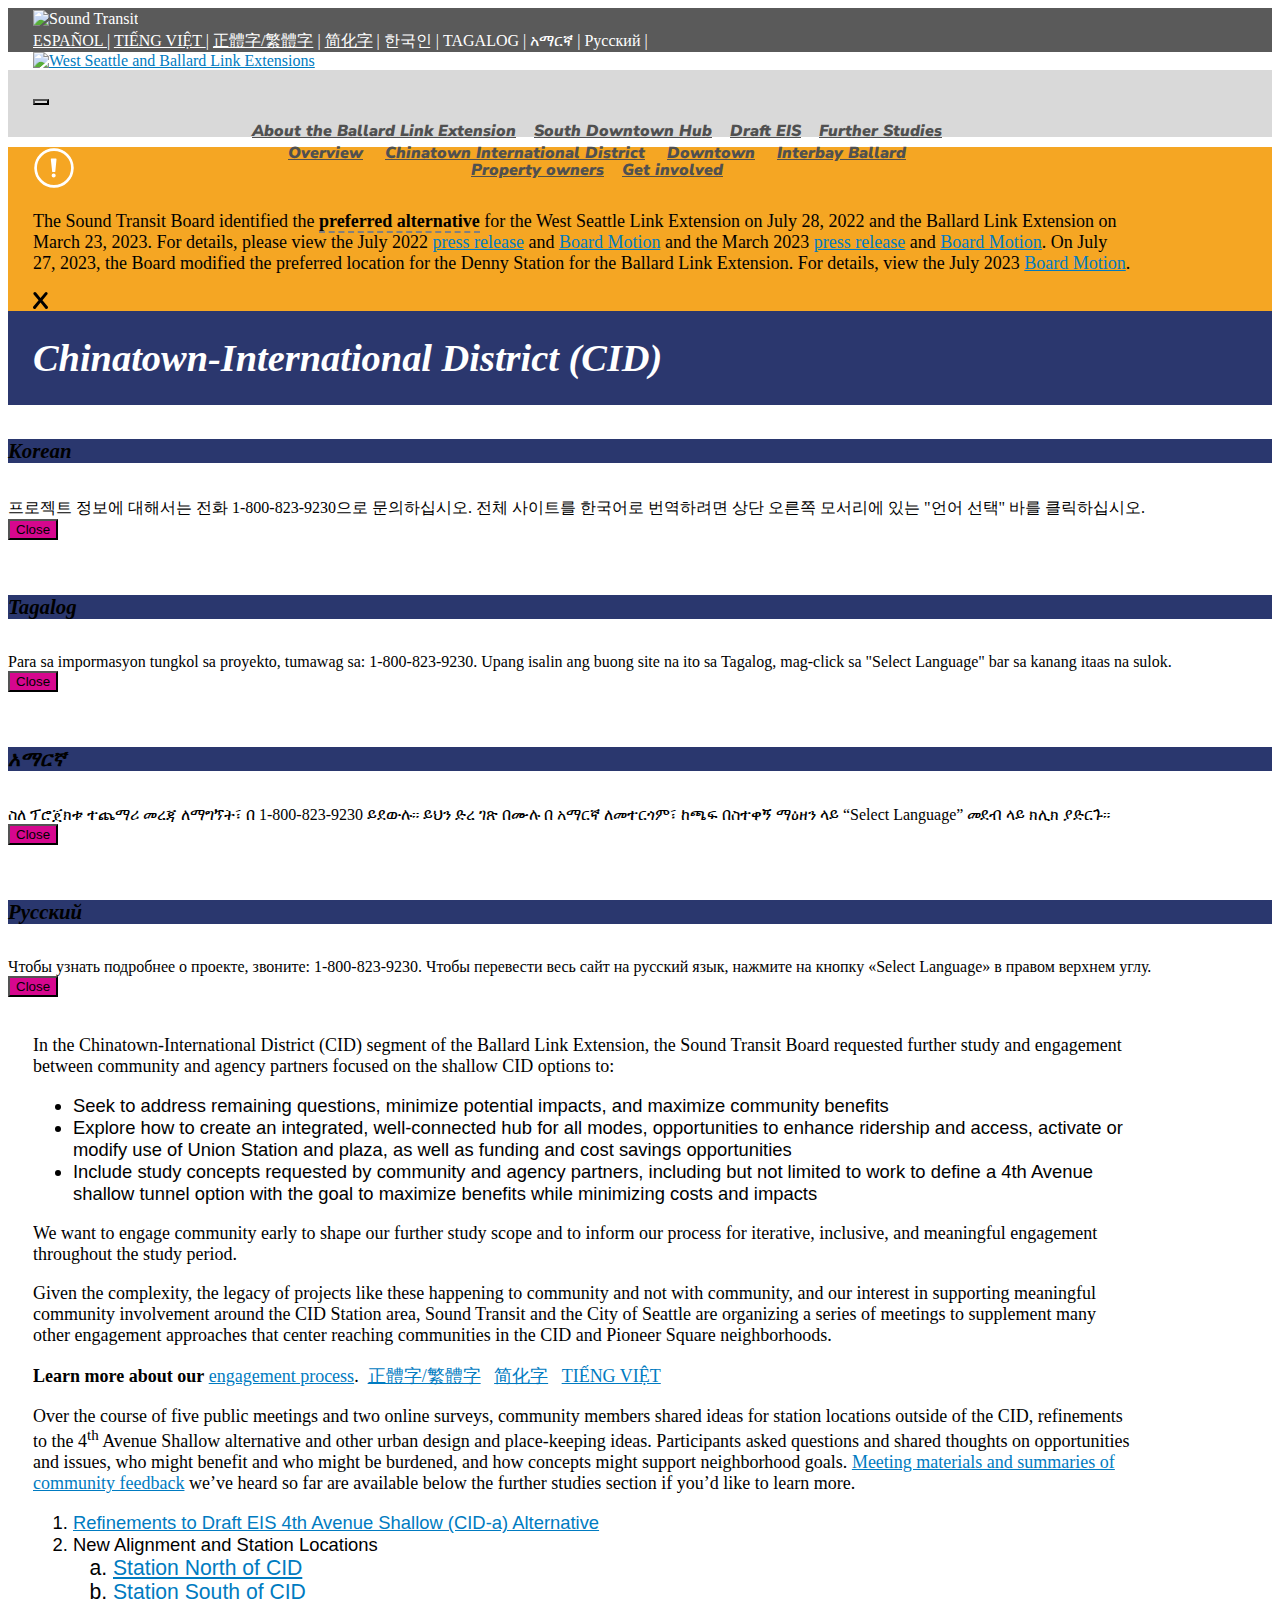
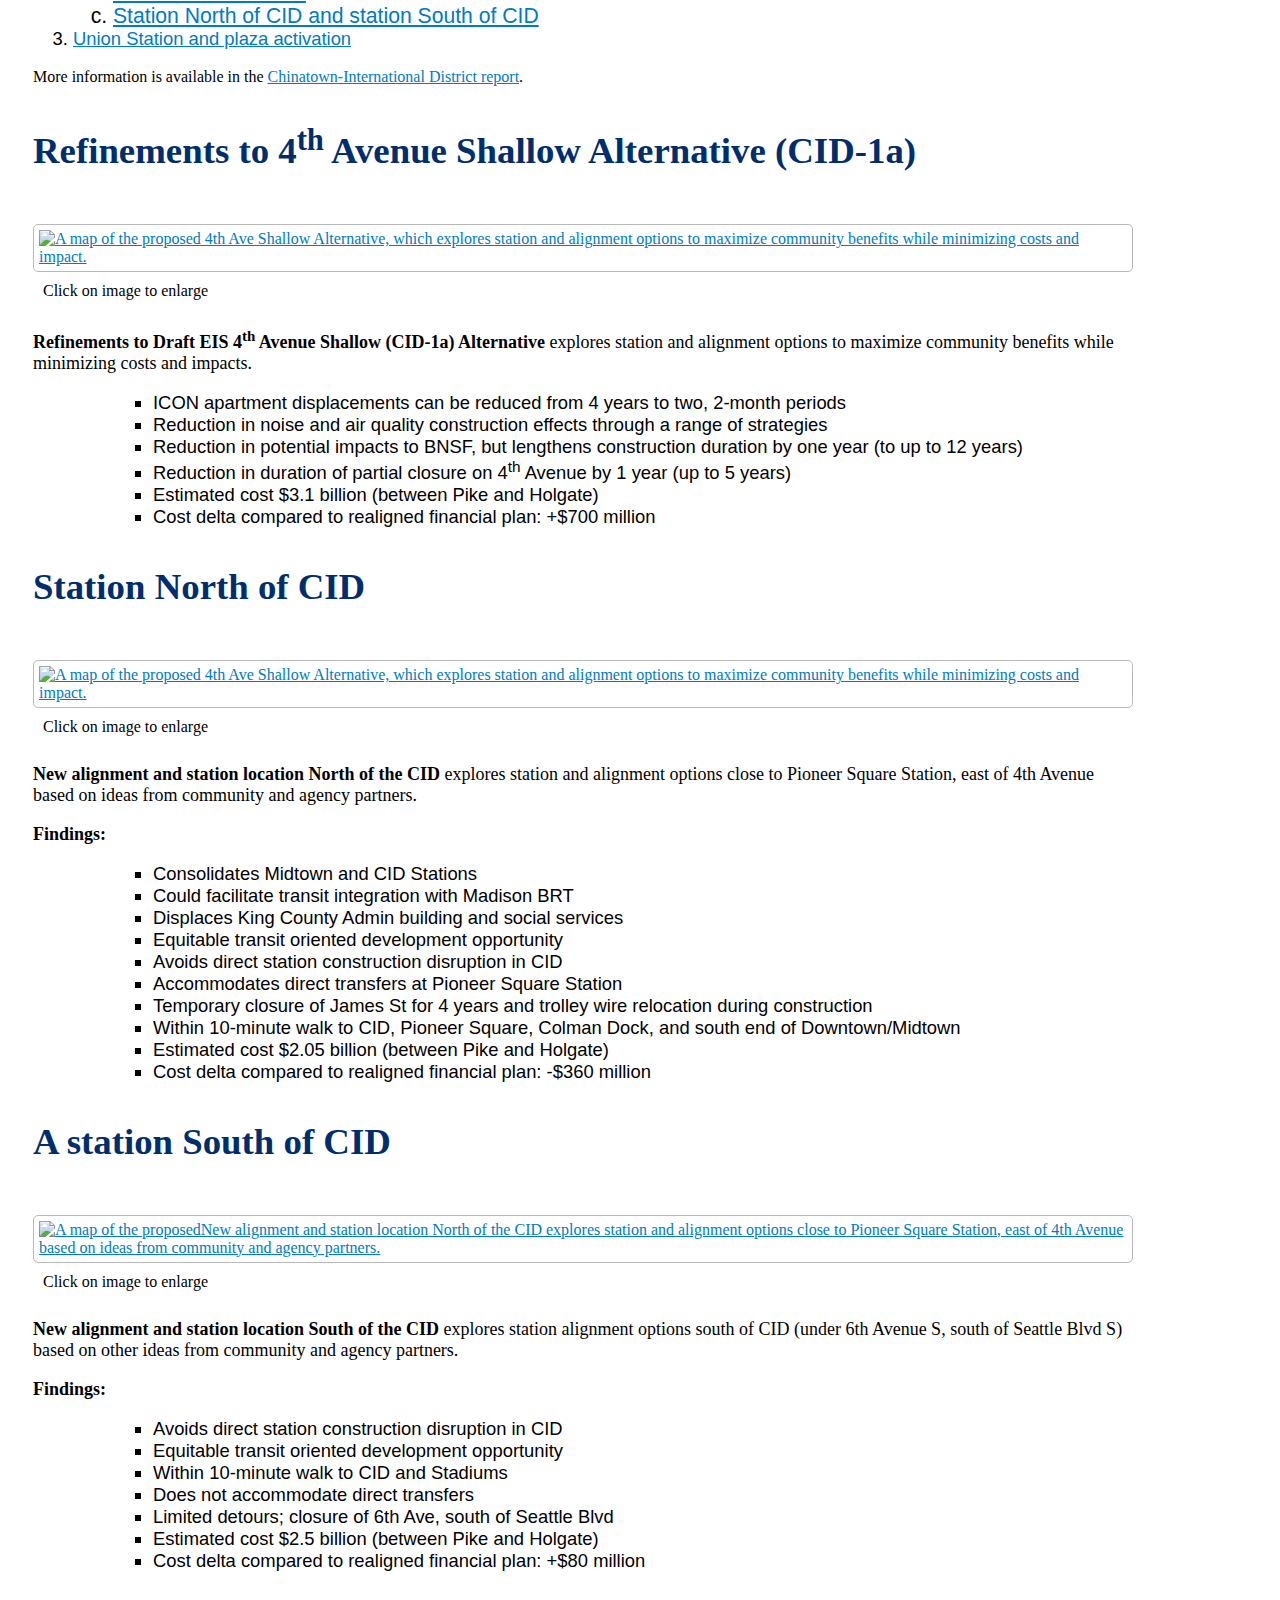
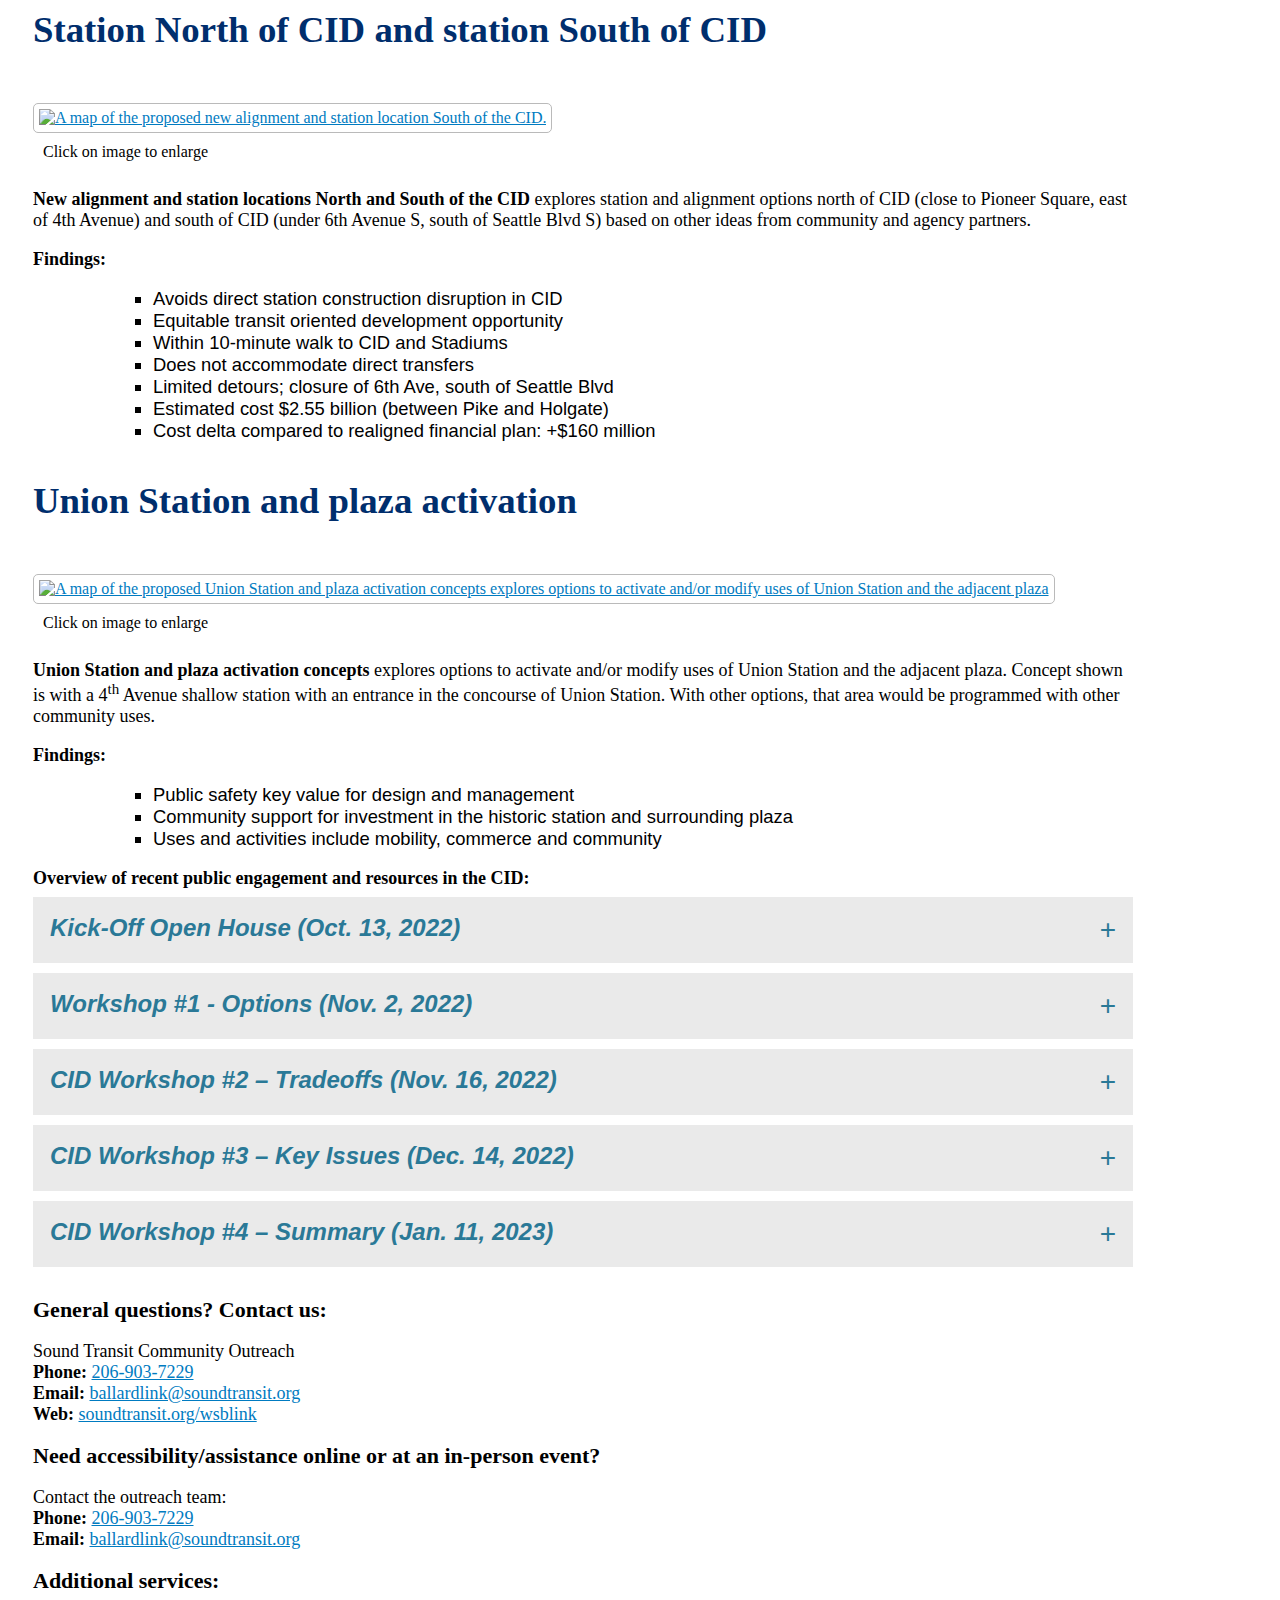
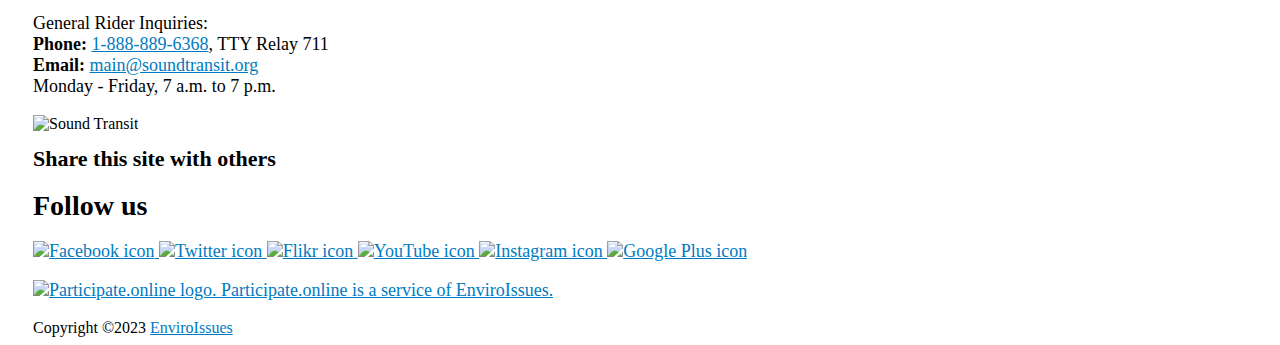
==== chinatown-international-district.html @ be71595a "index translated, new pages added" ====
<!DOCTYPE html>
<html class="no-js" lang="en">

<head>
    <!-- Google Tag Manager -->
<script>(function(w,d,s,l,i){w[l]=w[l]||[];w[l].push({'gtm.start':
  new Date().getTime(),event:'gtm.js'});var f=d.getElementsByTagName(s)[0],
  j=d.createElement(s),dl=l!='dataLayer'?'&l='+l:'';j.async=true;j.src=
  'https://www.googletagmanager.com/gtm.js?id='+i+dl;f.parentNode.insertBefore(j,f);
  })(window,document,'script','dataLayer','GTM-NJFLKXJ');</script>
  <!-- End Google Tag Manager -->
  <meta charset="utf-8" />
  <meta http-equiv="x-ua-compatible" content="ie=edge" />
  <title>
    West Seattle and Ballard Link Extension Projects
  </title>
  <link rel="canonical" href="https://wsblink-wsle.participate.online/" />
  <meta name="description" content="Operations and Maintenance Facility South online open house" />
  <meta name="viewport" content="width=device-width, initial-scale=1" />
  <link href="https://cdn.jsdelivr.net/npm/bootstrap@5.2.3/dist/css/bootstrap.min.css" rel="stylesheet"
    integrity="sha384-rbsA2VBKQhggwzxH7pPCaAqO46MgnOM80zW1RWuH61DGLwZJEdK2Kadq2F9CUG65" crossorigin="anonymous" />

  <link rel="stylesheet" id="load-fa-5-css"
    href="https://cdnjs.cloudflare.com/ajax/libs/font-awesome/5.7.2/css/all.min.css?ver=5.9" media="all" />
  <link rel="stylesheet" id="load-fa-4-css"
    href="https://cdnjs.cloudflare.com/ajax/libs/font-awesome/4.6.3/css/font-awesome.css?ver=5.9" media="all" />
  <link rel="apple-touch-icon" sizes="180x180" href="img/apple-touch-icon.png" />
  <link rel="icon" type="image/png" sizes="32x32" href="img/favicon-32x32.png" />
  <link rel="icon" type="image/png" sizes="16x16" href="img/favicon-16x16.png" />
  <link rel="mask-icon" href="img/safari-pinned-tab.svg" color="#5bbad5" />
  <link rel="shortcut icon" href="img/favicon.ico" />
  <meta name="msapplication-config" content="img/browserconfig.xml" />
  <meta name="theme-color" content="#ffffff" />

  <!--Facebook Open Graph -->
  <meta property="og:title" content="Light rail is coming to West Seattle" />
  <meta property="og:url" content="https://wsblink.participate.online/" />
  <meta property="og:type" content="website" />
  <meta property="og:description" content="Learn more about the route and station options we're studying." />
  <meta property="og:image"
    content="https://oohkenmoreconstruction.blob.core.windows.net/media/Default/west-seattle-link/TIS_20180736-10.jpg" />
  <meta property="og:image:secure_url"
    content="https://oohkenmoreconstruction.blob.core.windows.net/media/Default/west-seattle-link/TIS_20180736-10.jpg" />
  <meta property="og:image:alt" content="Future development near the station" />
  <meta property="og:image:type" content="image/jpeg" />
  <meta property="og:image:width" content="1200" />
  <meta property="og:image:height" content="630" />

  <!--Twitter Open Graph -->
  <meta name="twitter:card" content="summary_large_image" />
  <meta name="twitter:title" content="Light rail is coming to West Seattle" />
  <meta name="twitter:description"
    content="Learn more about the route and station options we're studying." />
  <meta name="twitter:url" content="https://wsblink.participate.online/" />
  <meta name="twitter:image"
    content="https://oohkenmoreconstruction.blob.core.windows.net/media/Default/west-seattle-link/TIS_20180736-10.jpg" />
  <link rel="preconnect" href="https://fonts.googleapis.com" />
  <link rel="preconnect" href="https://fonts.gstatic.com" crossorigin />
 
  <link
    href="https://fonts.googleapis.com/css2?family=Nunito+Sans:ital,wght@1,800;1,900&family=Roboto+Mono&display=swap"
    rel="stylesheet" />
    <script src="https://cdn.jsdelivr.net/npm/bootstrap@5.2.3/dist/js/bootstrap.bundle.min.js"
    integrity="sha384-kenU1KFdBIe4zVF0s0G1M5b4hcpxyD9F7jL+jjXkk+Q2h455rYXK/7HAuoJl+0I4"
    crossorigin="anonymous" defer></script>
  <link rel="stylesheet" href="css/base.css" />
  <link rel="stylesheet" type="text/css" href="css/style.css" media="all" />

       </head>

<body data-spy="scroll" data-target="#navbarSupportedContent" data-offset="0">
<!-- After opening body tag -->
<!-- Google Tag Manager (noscript) -->
<noscript><iframe src="https://www.googletagmanager.com/ns.html?id=GTM-NJFLKXJ"
  height="0" width="0" style="display:none;visibility:hidden"></iframe></noscript>
  <!-- End Google Tag Manager (noscript) -->
<header id="mainheader">
  <div id="translate_wrapper">
    <div id="translate">
        <div class="zone zone-translate container">
<article class="widget-translate widget-html-widget widget">
      <div class="htmlwidget">


<div class="html-widget-body"><div class="html-widget-body">
  <div><img class="st-logo" src="https://oohwsblink.blob.core.windows.net/media/Default/images/ST_white_logo.svg" alt="Sound Transit"> <br> 
    <a href="https://wsblink-espanol.participate.online/" class="text-decoration-none on-hover"> ESPAÑOL </a> | 
    <a href="https://wsblink-vietnamese.participate.online/" class="text-decoration-none on-hover"> TIẾNG VIỆT </a> | 
    <a href="https://wsblink-traditionalchinese.participate.online/" class="text-decoration-none on-hover">正體字/繁體字</a> | 
    <a href="https://wsblink-simplifiedchinese.participate.online/" class="text-decoration-none on-hover">简化字</a> | 
    <span data-bs-toggle="modal" data-bs-target="#Modal1" class="on-hover">한국인</span> | 
    <span data-bs-toggle="modal" data-bs-target="#Modal2" class="on-hover"> TAGALOG </span> | 
    <span data-bs-toggle="modal" data-bs-target="#Modal3" class="on-hover"> አማርኛ </span> | 
    <span data-bs-toggle="modal" data-bs-target="#Modal4" class="on-hover"> Русский </span> |
  </div>
</div></div></div>



</article>
<article class="widget-translate widget-layout-widget widget">
      <div class="layoutwidget">

<div class="layout-widget-body">

<div id="google_translate_element"><div class="skiptranslate goog-te-gadget" dir="ltr"><span style="white-space:nowrap"></span></div></div>

</div>
</div>



</article></div>
      </div>
  </div>
    <nav class="navbar-wrapper">
      <div id="layout-header" class="group">
          <div id="header">
              <div class="zone zone-header">
<article class="widget-header widget-html-widget widget">
<div class="htmlwidget">


<div class="html-widget-body container"><div class="row">
<div class="col-md-8"><a href="https://wsblink.participate.online/"><img class="hd w-100" src="https://oohwsblink.blob.core.windows.net/media/Default/images/WSB_header-055-1.svg" alt="West Seattle and Ballard Link Extensions"></a></div>
</div></div>
</div>



</article></div>
          </div>
      </div>

 
    </nav>
</header>
  <!-- ---- Navbar START ---- -->
  <div class="topdiv sticky-top">
    <progress id="progressbar" value="0" max="100"></progress>
    <nav class="navbar navbar-expand-sm bg-transparent py-0 sticky-top">
      <div class="container">
        <button class="navbar-toggler" type="button" data-bs-toggle="collapse" data-bs-target="#navbarSupportedContent"
          aria-controls="navbarSupportedContent" aria-expanded="false" aria-label="Toggle navigation">
          <span class="navbar-toggler-icon"></span>
        </button>
        <nav class="collapse navbar-collapse top_nav scrollspy_row" id="navbarSupportedContent" style="height: 11.5px">
          <ul class="navbar-nav mb-3">
            <li class="nav-item">
              <a class="nav-link" href="/#overview">About the Ballard Link Extension</a>
            </li>

            <li class="nav-item">
              <a class="nav-link" href="/#south-downtown-hub-planning">South Downtown Hub</a>
            </li>

            <li class="nav-item">
              <a class="nav-link" href="/#draft-eis">Draft EIS</a>
            </li>

            <li class="nav-item dropdown">
              <a class="nav-link dropdown-toggle" href="#" id="navbarDropdown" role="button" data-bs-toggle="dropdown" aria-expanded="false">
                Further Studies
              </a>
              <div class="dropdown-menu" aria-labelledby="navbarDropdown">
                <a class="dropdown-item" href="/#further-studies">Overview</a>
                <a class="dropdown-item" href="/chinatown-international-district.html">Chinatown International District</a>
                <a class="dropdown-item" href="/downtown.html">Downtown</a>
                <a class="dropdown-item" href="/interbay-ballard.html">Interbay Ballard</a>
              </div>
            </li>
            <li class="nav-item">
              <a class="nav-link" href="/#property-owners">Property owners</a>
            </li>
            <li class="nav-item">
              <a class="nav-link" href="/#get-involved">Get involved</a>
            </li>
          </ul>
        </nav>
      </div>
    </nav>
  </div>
  <div id="messages">
    <div class="zone zone-messages">
<article class="container widget-container widget-messages widget-html-widget widget">
<div class="htmlwidget">


<div class="html-widget-body" id="urgent-banner">
  <!-- <div class="close-container"><svg id="close" xmlns="http://www.w3.org/2000/svg" viewBox="0 0 66.82 75.86"><g id="Layer_2" data-name="Layer 2"><g id="Layer_1-2" data-name="Layer 1"><path d="M50.72,104.24,29.09,130a6.41,6.41,0,0,1-5.27,2.75,6.27,6.27,0,0,1-4.72-2,6.7,6.7,0,0,1-1.88-4.8,6.09,6.09,0,0,1,1.25-4L42.23,93.64,20.28,67.57a5.86,5.86,0,0,1-1.49-3.93A6.84,6.84,0,0,1,20.63,59a6.05,6.05,0,0,1,4.75-2.09,6.58,6.58,0,0,1,5.33,2.46l19.94,24,20.49-24.2a5.88,5.88,0,0,1,4.72-2.28,6.79,6.79,0,0,1,4.56,1.77,5.73,5.73,0,0,1,2,4.52,5.86,5.86,0,0,1-.87,3.7L59.26,93.73,82.7,122A5.39,5.39,0,0,1,84,125.69a6.85,6.85,0,0,1-2,5,6.28,6.28,0,0,1-4.59,2A6.76,6.76,0,0,1,72.09,130Z" transform="translate(-17.22 -56.88)"></path></g></g></svg></div> -->
<div class="custom-row">
<div class="row pb-3">
<div class="col-1 pt-4 mt-2"><span><svg xmlns="http://www.w3.org/2000/svg" viewBox="0 0 32 32" id="alert" style="height: 42px;"><circle cx="16" cy="16" r="14.67" fill="#fff"></circle><circle cx="16" cy="16" r="14" fill="#f5a623" stroke="#fff" stroke-width="2"></circle><path d="M17.28 21.72c0 .85-.68 1.53-1.53 1.53s-1.53-.68-1.53-1.53.68-1.53 1.53-1.53c.84-.01 1.53.68 1.53 1.53m-.79-2.64h-1.41a.47.47 0 01-.48-.46l-1.04-9.34c.01-.26.23-.47.48-.46h3.39c.26-.01.47.2.48.46L17 18.62c-.01.26-.23.47-.48.46" fill="#fff"></path></svg></span></div>
<div class="col-9">
  <p class="mb-0">The Sound Transit Board identified the
  <span class="tooltip-anchor" data-bs-toggle="tooltip"
  data-bs-placement="top"
  title="Preferred alternatives indicate a preference among alternatives but is not a final decision or obligation. The final decision on the route and stations to be built will not be made until after the Final EIS is published.">preferred alternative</span> for the West Seattle Link Extension <span>on July 28, 2022 and the Ballard Link Extension on March 23, 2023. For details, please view the July 2022 </span><a class="darker-link" href="https://www.soundtransit.org/get-to-know-us/news-events/news-releases/sound-transit-board-confirms-preferred-alternative-west" target="_blank">press release</a> and&nbsp;<a class="darker-link" href="https://www.soundtransit.org/st_sharepoint/download/sites/PRDA/ActiveDocuments/Motion%20M2022-57.pdf" target="_blank" onclick="ga('send', 'event', 'PDF', 'https://www.soundtransit.org/st_sharepoint/download/sites/PRDA/ActiveDocuments/Motion%20M2022-57.pdf');">Board Motion</a>&nbsp;<span>and the March 2023&nbsp;<a class="darker-link" href="https://www.soundtransit.org/get-to-know-us/news-events/news-releases/sound-transit-board-identifies-preferred-alternative" target="_blank">press release</a> and <a class="darker-link" href="https://www.soundtransit.org/st_sharepoint/download/sites/PRDA/ActiveDocuments/Motion%20M2023-18.pdf" target="_blank" onclick="ga('send', 'event', 'PDF', 'https://www.soundtransit.org/st_sharepoint/download/sites/PRDA/ActiveDocuments/Motion%20M2023-18.pdf');">Board Motion</a></span><span>.&nbsp;<span dir="ltr">On July 27, 2023, the Board modified the preferred location for the Denny Station for the Ballard Link Extension. For details, view the July 2023&nbsp;</span><span dir="ltr"><a class="darker-link" href="http://www.soundtransit.org/st_sharepoint/download/sites/PRDA/ActiveDocuments/Motion%20M2023-57.pdf" target="_blank" rel="noopener noreferrer" data-auth="NotApplicable" id="LPlnk962173" data-loopstyle="linkonly" title="www.soundtransit.org/st_sharepoint/download/sites/PRDA/ActiveDocuments/Motion%20M2023-57.pdf" data-linkindex="5" onclick="ga('send', 'event', 'PDF', 'http://www.soundtransit.org/st_sharepoint/download/sites/PRDA/ActiveDocuments/Motion%20M2023-57.pdf');">Board Motion</a></span><span dir="ltr">.</span></span></p>
  
  </div>
<div class="col-2 text-center mt-5">
<svg style="width: 15px" class="close-button" id="close" xmlns="http://www.w3.org/2000/svg" viewBox="0 0 66.82 75.86"><g id="Layer_2" data-name="Layer 2"><g id="Layer_1-2" data-name="Layer 1"><path d="M50.72,104.24,29.09,130a6.41,6.41,0,0,1-5.27,2.75,6.27,6.27,0,0,1-4.72-2,6.7,6.7,0,0,1-1.88-4.8,6.09,6.09,0,0,1,1.25-4L42.23,93.64,20.28,67.57a5.86,5.86,0,0,1-1.49-3.93A6.84,6.84,0,0,1,20.63,59a6.05,6.05,0,0,1,4.75-2.09,6.58,6.58,0,0,1,5.33,2.46l19.94,24,20.49-24.2a5.88,5.88,0,0,1,4.72-2.28,6.79,6.79,0,0,1,4.56,1.77,5.73,5.73,0,0,1,2,4.52,5.86,5.86,0,0,1-.87,3.7L59.26,93.73,82.7,122A5.39,5.39,0,0,1,84,125.69a6.85,6.85,0,0,1-2,5,6.28,6.28,0,0,1-4.59,2A6.76,6.76,0,0,1,72.09,130Z" transform="translate(-17.22 -56.88)"></path></g></g></svg>
</div>  
</div>
</div>
</div></div></div>



</article></div>
</div>

  <!-- ---- Navbar END ---- -->

<main> 
  <div id="overview">
    <div class="entry-header nm" id="sec-title">
      <div class="container">
        <div class="row">
          <div class="col">
          
              <h2>Chinatown-International District (CID)</h2>
           
          </div>
        </div>
      </div>
    </div>
        <!-- Modals below -->
        <div class="modal fade" id="Modal1" tabindex="-1" aria-labelledby="Korean Modal Label" aria-hidden="true">
          <div class="modal-dialog modal-dialog-centered">
            <div class="modal-content">
              <div class="modal-header pt-0" style="background-color: #2a376e;">
                <h5 class="modal-title ps-4" id="Korean Modal Label"><span class="text-white">Korean</span></h5>
    
              </div>
              <div class="modal-body px-5 py-5">
                프로젝트 정보에 대해서는 전화 1-800-823-9230으로 문의하십시오. 전체 사이트를 한국어로 번역하려면 상단 오른쪽 모서리에 있는 "언어 선택" 바를 클릭하십시오.
              </div>
              <div class="modal-footer">
                <button type="button" data-bs-dismiss="modal" style="background-color: #d6078e;">Close</button>
              </div>
            </div>
          </div>
        </div>
        <div class="modal fade" id="Modal2" tabindex="-1" aria-labelledby="Tagalog Modal Label" aria-hidden="true">
          <div class="modal-dialog modal-dialog-centered">
            <div class="modal-content">
              <div class="modal-header pt-0" style="background-color: #2a376e;">
                <h5 class="modal-title ps-4" id="Tagalog Modal Label"><span class="text-white">Tagalog</span></h5>
    
              </div>
              <div class="modal-body px-5 py-5">
                Para sa impormasyon tungkol sa proyekto, tumawag sa: 1-800-823-9230. Upang isalin ang buong site na ito sa Tagalog, mag-click sa "Select Language" bar sa kanang itaas na sulok.
              </div>
              <div class="modal-footer">
                <button type="button" data-bs-dismiss="modal" style="background-color: #d6078e;">Close</button>
              </div>
            </div>
          </div>
        </div>
        <div class="modal fade" id="Modal3" tabindex="-1" aria-labelledby="Amharic Modal Label" aria-hidden="true">
          <div class="modal-dialog modal-dialog-centered">
            <div class="modal-content">
              <div class="modal-header pt-0" style="background-color: #2a376e;">
                <h5 class="modal-title ps-4" id="Amharic Modal Label"><span class="text-white">አማርኛ</span></h5>
    
              </div>
              <div class="modal-body px-5 py-5">
                ስለ ፕሮጀክቱ ተጨማሪ መረጃ ለማግኘት፣ በ 1-800-823-9230 ይደውሉ። ይህን ድረ ገጽ በሙሉ በ አማርኛ ለመተርጎም፣ ከጫፍ በስተቀኝ ማዕዘን ላይ “Select Language” መደብ ላይ ክሊክ ያድርጉ።
              </div>
              <div class="modal-footer">
                <button type="button" data-bs-dismiss="modal" style="background-color: #d6078e;">Close</button>
              </div>
            </div>
          </div>
        </div>
        <div class="modal fade" id="Modal4" tabindex="-1" aria-labelledby="Russian Modal Label" aria-hidden="true">
          <div class="modal-dialog modal-dialog-centered">
            <div class="modal-content">
              <div class="modal-header pt-0" style="background-color: #2a376e;">
                <h5 class="modal-title ps-4" id="Russian Modal Label"><span class="text-white">Русский</span></h5>
    
              </div>
              <div class="modal-body px-5 py-5">
                Чтобы узнать подробнее о проекте, звоните: 1-800-823-9230. Чтобы перевести весь сайт на русский язык, нажмите на кнопку «Select Language» в правом верхнем углу.
              </div>
              <div class="modal-footer">
                <button type="button" data-bs-dismiss="modal" style="background-color: #d6078e;">Close</button>
              </div>
            </div>
          </div>
        </div>

    <div class="container">
        <div class="panel mt-5" style="display: block;">
            <div aria-hidden="false">
              <p>In the Chinatown-International District (CID) segment of the Ballard Link Extension, the Sound Transit Board requested further study and engagement between community and agency partners focused on the shallow CID options to:</p>
    <ul>
    <li>Seek to address remaining questions, minimize potential impacts, and maximize community benefits</li>
    <li>Explore how to create an integrated, well-connected hub for all modes, opportunities to enhance ridership and access, activate or modify use of Union Station and plaza, as well as funding and cost savings opportunities</li>
    <li>Include study concepts requested by community and agency partners, including but not limited to work to define a 4th Avenue shallow tunnel option with the goal to maximize benefits while minimizing costs and impacts</li>
    </ul>
    <p>We want to engage community early to shape our further study scope and to inform our process for iterative, inclusive, and meaningful engagement throughout the study period.</p>
    <p>Given the complexity, the legacy of projects like these happening to community and not with community, and our interest in supporting meaningful community involvement around the CID Station area, Sound Transit and the City of Seattle are organizing a series of meetings to supplement many other engagement approaches that center reaching communities in the CID and Pioneer Square neighborhoods.</p>
    <p><strong>Learn more about our</strong> <a href="https://oohwsblink.blob.core.windows.net/media/Default/pdfs/CID%20Process%20Graphic%20Eng-12.5x7%20(1).pdf" onclick="ga('send', 'event', 'PDF', 'https://oohwsblink.blob.core.windows.net/media/Default/pdfs/CID%20Process%20Graphic%20Eng-12.5x7%20(1).pdf');">engagement process</a>.&nbsp;<span>&nbsp;<a href="https://oohwsblink.blob.core.windows.net/media/Default/WSBLE%20Workshop%20%2523%60%20Briefing%20Books/CID%20Engagement%20ETC.pdf" onclick="ga('send', 'event', 'PDF', 'https://oohwsblink.blob.core.windows.net/media/Default/WSBLE%20Workshop%20%2523%60%20Briefing%20Books/CID%20Engagement%20ETC.pdf');">正體字/繁體字</a></span>&nbsp; &nbsp;<a href="https://oohwsblink.blob.core.windows.net/media/Default/WSBLE%20Workshop%20%2523%60%20Briefing%20Books/CID%20Engagement%20SChinese.pdf" onclick="ga('send', 'event', 'PDF', 'https://oohwsblink.blob.core.windows.net/media/Default/WSBLE%20Workshop%20%2523%60%20Briefing%20Books/CID%20Engagement%20SChinese.pdf');">简化字</a><span>&nbsp; &nbsp;<a href="https://oohwsblink.blob.core.windows.net/media/Default/WSBLE%20Workshop%20%2523%60%20Briefing%20Books/CID%20Engagement%20Vietnamese.pdf" onclick="ga('send', 'event', 'PDF', 'https://oohwsblink.blob.core.windows.net/media/Default/WSBLE%20Workshop%20%2523%60%20Briefing%20Books/CID%20Engagement%20Vietnamese.pdf');">TIẾNG VIỆT</a></span>&nbsp;</p>
    <p>Over the course of five public meetings and two online surveys, community members shared ideas for station locations outside of the CID, refinements to the 4<sup>th</sup> Avenue Shallow alternative and other urban design and place-keeping ideas. Participants asked questions and shared thoughts on opportunities and issues, who might benefit and who might be burdened, and how concepts might support neighborhood goals.&nbsp;<a href="#cid-meetings">Meeting materials and summaries of community feedback</a><span color-m="#00b0f0" font-m="Calibri" size-m="11pt">&nbsp;</span><span color-m="#000000" font-m="Calibri" size-m="11pt">we’ve heard so far are available below the further studies section if you’d like to learn more.</span></p>
    <ol>
    <li><a href="#cid-asa">Refinements to Draft EIS 4th Avenue Shallow (CID-a) Alternative</a></li>
    <li>New Alignment and Station Locations
    <ol style="list-style-type: lower-alpha;">
    <li><a href="#cid-sn">Station North of CID</a></li>
    <li><a href="#cid-ss">Station South of CID</a></li>
    <li><a href="#cid-snands">Station North of CID and station South of CID</a></li>
    </ol>
    </li>
    <li><a href="#cid-union">Union Station and plaza activation</a></li>
    </ol>
    <p></p>
    <div id="cid-asa">More information is available in the&nbsp;<a href="https://www.soundtransit.org/sites/default/files/documents/cid-further-studies-memo.pdf" onclick="ga('send', 'event', 'PDF', 'https://www.soundtransit.org/sites/default/files/documents/cid-further-studies-memo.pdf');">Chinatown-International District report</a>.</div>
    <h3 style="color: #002e6d;"><strong>Refinements to 4<sup>th</sup> Avenue Shallow Alternative (CID-1a)</strong></h3>
    <figure><a href="https://oohwsblink.blob.core.windows.net/media/Default/FURTHER%20STUDIES%20UPDATE/1_4th%20Ave%20Shallow%20Alternative.jpg" target="_blank" onclick="ga('send', 'event', 'JPG', 'https://oohwsblink.blob.core.windows.net/media/Default/FURTHER%20STUDIES%20UPDATE/1_4th%20Ave%20Shallow%20Alternative.jpg');"><img class="bo" src="https://oohwsblink.blob.core.windows.net/media/Default/FURTHER%20STUDIES%20UPDATE/1_4th%20Ave%20Shallow%20Alternative.jpg" alt="A map of the proposed 4th Ave Shallow Alternative, which explores station and alignment options to maximize community benefits while minimizing costs and impact."></a> <figcaption>Click on image to enlarge&nbsp;<br></figcaption></figure>
    <p><strong>Refinements to Draft EIS 4<sup>th</sup> Avenue Shallow (CID-1a) Alternative </strong>explores station and alignment options to maximize community benefits while minimizing costs and impacts.</p>
    <ol>
    <ol>
    <ul>
    <li><span> </span><span>ICON apartment displacements can be reduced from 4 years to two, 2-month periods</span></li>
    <li><span> </span><span>Reduction in noise and air quality construction effects through a range of strategies</span></li>
    <li><span> </span><span>Reduction in potential impacts to BNSF, but lengthens construction duration by one year (to up to 12 years)</span></li>
    <li><span> </span><span>Reduction in duration of partial closure on 4<sup>th</sup> Avenue by 1 year (up to 5 years)</span></li>
    <li><span> </span><span>Estimated cost $3.1 billion (between Pike and Holgate)</span></li>
    <li>Cost delta compared to realigned financial plan: +$700 million</li>
    </ul>
    </ol>
    </ol>
    <div id="cid-sn"></div>
    <h3 style="color: #002e6d;"><strong>Station North of CID</strong></h3>
    <figure><a href="https://oohwsblink.blob.core.windows.net/media/Default/FURTHER%20STUDIES%20UPDATE/2_N%20of%20CID.jpg" target="_blank" onclick="ga('send', 'event', 'JPG', 'https://oohwsblink.blob.core.windows.net/media/Default/FURTHER%20STUDIES%20UPDATE/2_N%20of%20CID.jpg');"><img class="bo" src="https://oohwsblink.blob.core.windows.net/media/Default/FURTHER%20STUDIES%20UPDATE/2_N%20of%20CID.jpg" alt="A map of the proposed 4th Ave Shallow Alternative, which explores station and alignment options to maximize community benefits while minimizing costs and impact."></a> <figcaption>Click on image to enlarge<br></figcaption></figure>
    <p><strong>New alignment and station location North of the CID</strong>&nbsp;<span color-m="#000000" font-m="Calibri" size-m="11pt">explores station and alignment options close to Pioneer Square Station, east of 4th Avenue based on ideas from community and agency partners. </span></p>
    <p><strong>Findings:</strong></p>
    <ol>
    <ol>
    <ul>
    <li>Consolidates Midtown and CID Stations</li>
    <li>Could facilitate transit integration with Madison BRT</li>
    <li>Displaces King County Admin building and social services</li>
    <li>Equitable transit oriented development opportunity</li>
    <li>Avoids direct station construction disruption in CID</li>
    <li>Accommodates direct transfers at Pioneer Square Station</li>
    <li>Temporary closure of James St for 4 years and trolley wire relocation during construction</li>
    <li>Within 10-minute walk to CID, Pioneer Square, Colman Dock, and south end of Downtown/Midtown</li>
    <li>Estimated cost $2.05 billion (between Pike and Holgate)</li>
    <li>Cost delta compared to realigned financial plan: -$360 million</li>
    </ul>
    </ol>
    </ol>
    <p></p>
    <div id="cid-ss"></div>
    <h3 style="color: #002e6d;"><strong>A station South of CID</strong></h3>
    <figure><a href="https://oohwsblink.blob.core.windows.net/media/Default/FURTHER%20STUDIES%20UPDATE/3_South%20of%20CID.jpg" target="_blank" onclick="ga('send', 'event', 'JPG', 'https://oohwsblink.blob.core.windows.net/media/Default/FURTHER%20STUDIES%20UPDATE/3_South%20of%20CID.jpg');"><img class="bo" src="https://oohwsblink.blob.core.windows.net/media/Default/FURTHER%20STUDIES%20UPDATE/3_South%20of%20CID.jpg" alt="A map of the proposedNew alignment and station location North of the CID explores station and alignment options close to Pioneer Square Station, east of 4th Avenue based on ideas from community and agency partners."></a> <figcaption>Click on image to enlarge<br></figcaption></figure>
    <p><strong>New alignment and station location South of the CID</strong>&nbsp;<span color-m="#000000" font-m="Calibri" size-m="11pt">explores station alignment options south of CID (under 6th Avenue S, south of Seattle Blvd S) based on other ideas from community and agency partners. </span></p>
    <p><strong>Findings:</strong></p>
    <ol>
    <ol>
    <ul>
    <li>Avoids direct station construction disruption in CID</li>
    <li>Equitable transit oriented development opportunity</li>
    <li>Within 10-minute walk to CID and Stadiums</li>
    <li>Does not accommodate direct transfers</li>
    <li>Limited detours; closure of 6th Ave, south of Seattle Blvd</li>
    <li>Estimated cost $2.5 billion (between Pike and Holgate)</li>
    <li>Cost delta compared to realigned financial plan: +$80 million</li>
    </ul>
    </ol>
    </ol>
    <div id="cid-snands"></div>
    <p></p>
    <h3 style="color: #002e6d;"><strong>Station North of CID and station South of CID</strong></h3>
    <figure><a href="https://oohwsblink.blob.core.windows.net/media/Default/FURTHER%20STUDIES%20UPDATE/4_N%20and%20S%20of%20CID.jpg" target="_blank" onclick="ga('send', 'event', 'JPG', 'https://oohwsblink.blob.core.windows.net/media/Default/FURTHER%20STUDIES%20UPDATE/4_N%20and%20S%20of%20CID.jpg');"><img class="bo" src="https://oohwsblink.blob.core.windows.net/media/Default/FURTHER%20STUDIES%20UPDATE/4_N%20and%20S%20of%20CID.jpg" alt="A map of the proposed new alignment and station location South of the CID."></a> <figcaption>Click on image to enlarge<br></figcaption></figure>
    <p><strong>New alignment and station locations North and South of the CID</strong> explores station and alignment options north of CID (close to Pioneer Square, east of 4th Avenue) and south of CID (under 6th Avenue S, south of Seattle Blvd S) based on other ideas from community and agency partners.</p>
    <p><strong>Findings:</strong></p>
    <ol>
    <ol>
    <ul>
    <li>Avoids direct station construction disruption in CID</li>
    <li>Equitable transit oriented development opportunity</li>
    <li>Within 10-minute walk to CID and Stadiums</li>
    <li>Does not accommodate direct transfers</li>
    <li>Limited detours; closure of 6th Ave, south of Seattle Blvd</li>
    <li>Estimated cost $2.55 billion (between Pike and Holgate)</li>
    <li>Cost delta compared to realigned financial plan: +$160 million</li>
    </ul>
    </ol>
    </ol>
    <p></p>
    <div id="cid-union"></div>
    <h3 style="color: #002e6d;"><strong>Union Station and plaza activation </strong></h3>
    <figure><a href="https://oohwsblink.blob.core.windows.net/media/Default/FURTHER%20STUDIES%20UPDATE/5_Union%20Station%20and%20Plaza.jpg" target="_blank" onclick="ga('send', 'event', 'JPG', 'https://oohwsblink.blob.core.windows.net/media/Default/FURTHER%20STUDIES%20UPDATE/5_Union%20Station%20and%20Plaza.jpg');"><img class="bo" src="https://oohwsblink.blob.core.windows.net/media/Default/FURTHER%20STUDIES%20UPDATE/5_Union%20Station%20and%20Plaza.jpg" alt="A map of the proposed Union Station and plaza activation concepts explores options to activate and/or modify uses of Union Station and the adjacent plaza"></a> <figcaption>Click on image to enlarge</figcaption></figure>
    <p><strong>Union Station and plaza activation concepts</strong> explores options to activate and/or modify uses of Union Station and the adjacent plaza. Concept shown is with a 4<sup>th</sup> Avenue shallow station with an entrance in the concourse of Union Station. With other options, that area would be programmed with other community uses.</p>
    <p><strong>Findings:</strong></p>
    <ol>
    <ol>
    <ul>
    <li>Public safety key value for design and management</li>
    <li>Community support for investment in the historic station and surrounding plaza</li>
    <li>Uses and activities include mobility, commerce and community</li>
    </ul>
    </ol>
    </ol>
    <p><strong>Overview of recent public engagement and resources in the CID:</strong></p>
      <div class="col col-md-8">
        <!-- Sub-accordion -->
        <button class="accordion sub-accordion  my-0 mt-2" aria-expanded="false" aria-controls="accordion">
          Kick-Off Open House (Oct. 13, 2022)    </button>
        <div class="panel">
    
            <div>
            <p>Over 200 people attended the kick-off open house at Union Station to learn more about the further studies and provide feedback or ideas that are shaping our engagement approach and the scope of our studies over the next several months. There was also an online survey for those who couldn’t attend the open house in person.</p>
            <ul>
            <li><a href="https://oohwsblink.blob.core.windows.net/media/Default/pdfs/AE-0036-17-CIDOpenHouseBriefBookCHTEng20221013.pdf" target="_blank" onclick="ga('send', 'event', 'PDF', 'https://oohwsblink.blob.core.windows.net/media/Default/pdfs/AE-0036-17-CIDOpenHouseBriefBookCHTEng20221013.pdf');">Meeting Materials</a></li>
            <li><a href="https://oohwsblink.blob.core.windows.net/media/Default/pdfs/st-cid-open-house-brief-book-cht-eng-20221013.pdf" target="_blank" onclick="ga('send', 'event', 'PDF', 'https://oohwsblink.blob.core.windows.net/media/Default/pdfs/st-cid-open-house-brief-book-cht-eng-20221013.pdf');"><strong>會議資料</strong></a></li>
            <li><a href="https://oohwsblink.blob.core.windows.net/media/Default/pdfs/st-cid-open-house-brief-book-chs-20221013.pdf" target="_blank" onclick="ga('send', 'event', 'PDF', 'https://oohwsblink.blob.core.windows.net/media/Default/pdfs/st-cid-open-house-brief-book-chs-20221013.pdf');"><strong>会议资料</strong></a></li>
            <li><a href="https://oohwsblink.blob.core.windows.net/media/Default/WSBLE%20Briefing%20Books%2010.13.22/AE%200036-17%20CID%20Open%20House%20Brief%20Book%20Viet%2020221013.pdf" target="_blank" onclick="ga('send', 'event', 'PDF', 'https://oohwsblink.blob.core.windows.net/media/Default/WSBLE%20Briefing%20Books%2010.13.22/AE%200036-17%20CID%20Open%20House%20Brief%20Book%20Viet%2020221013.pdf');">Tài liệu họp</a></li>
            </ul>
            <p></p>
            <ul>
            <li><a href="https://oohwsblink.blob.core.windows.net/media/Default/pdfs/AE%200036-17%20Open%20House%20Short%20Summary%2020221013.pdf" target="_blank" onclick="ga('send', 'event', 'PDF', 'https://oohwsblink.blob.core.windows.net/media/Default/pdfs/AE%200036-17%20Open%20House%20Short%20Summary%2020221013.pdf');">Summary</a></li>
            <li><a href="https://oohwsblink.blob.core.windows.net/media/Default/pdfs/AE%200036-17%20Open%20House%20Short%20Summary%20TC%2020221013.pdf" onclick="ga('send', 'event', 'PDF', 'https://oohwsblink.blob.core.windows.net/media/Default/pdfs/AE%200036-17%20Open%20House%20Short%20Summary%20TC%2020221013.pdf');">概括</a></li>
            <li><a href="https://oohwsblink.blob.core.windows.net/media/Default/images/AE%200036-17%20Open%20House%20Short%20Summary%20SC%2020221013.pdf" onclick="ga('send', 'event', 'PDF', 'https://oohwsblink.blob.core.windows.net/media/Default/images/AE%200036-17%20Open%20House%20Short%20Summary%20SC%2020221013.pdf');">概括</a></li>
            <li><a href="https://oohwsblink.blob.core.windows.net/media/Default/pdfs/Oct%2013%20-%20CID%20Kickoff%20Open%20House%20Summary%20-%20Vietnamese%20.pdf" target="_blank" onclick="ga('send', 'event', 'PDF', 'https://oohwsblink.blob.core.windows.net/media/Default/pdfs/Oct%2013%20-%20CID%20Kickoff%20Open%20House%20Summary%20-%20Vietnamese%20.pdf');">Bản tóm tắt</a></li>
            </ul>
            <p></p>
            </div>
            </div>
        <!-- Sub-accordion END -->
             <!-- Sub-accordion -->
             <button class="accordion sub-accordion  my-0 mt-2" aria-expanded="false" aria-controls="accordion">
              Workshop #1 - Options (Nov. 2, 2022)        </button>
            <div class="panel">
              <div>
                <p>Building on the feedback we received at the kick-off open house and through the online survey, our first workshop focused on options for further study. We brought forward concepts shared with us by the community and began to explore opportunities and challenges together.</p>
                <ul>
                <li><a href="https://oohwsblink.blob.core.windows.net/media/Default/pdfs/AE%200036-17%20CID%20Workshop%201%20Briefing%20Book%20ETC.pdf" target="_blank" onclick="ga('send', 'event', 'PDF', 'https://oohwsblink.blob.core.windows.net/media/Default/pdfs/AE%200036-17%20CID%20Workshop%201%20Briefing%20Book%20ETC.pdf');">Meeting Materials</a></li>
                <li><strong><a href="https://oohwsblink.blob.core.windows.net/media/Default/pdfs/AE%200036-17%20CID%20Workshop%201%20Briefing%20Book%20ETC.pdf" target="_blank" onclick="ga('send', 'event', 'PDF', 'https://oohwsblink.blob.core.windows.net/media/Default/pdfs/AE%200036-17%20CID%20Workshop%201%20Briefing%20Book%20ETC.pdf');">會議資料</a></strong></li>
                <li><strong><a href="https://oohwsblink.blob.core.windows.net/media/Default/pdfs/AE%200036-17%20CID%20Workshop%201%20Briefing%20Book%20SChinese-1.pdf" target="_blank" onclick="ga('send', 'event', 'PDF', 'https://oohwsblink.blob.core.windows.net/media/Default/pdfs/AE%200036-17%20CID%20Workshop%201%20Briefing%20Book%20SChinese-1.pdf');">会议资料</a></strong></li>
                <li><a href="https://oohwsblink.blob.core.windows.net/media/Default/pdfs/AE%200036-17%20CID%20Workshop%201%20Briefing%20Book%20Vietnamese-compressed.pdf" onclick="ga('send', 'event', 'PDF', 'https://oohwsblink.blob.core.windows.net/media/Default/pdfs/AE%200036-17%20CID%20Workshop%201%20Briefing%20Book%20Vietnamese-compressed.pdf');">Tài liệu họp</a></li>
                </ul>
                <p></p>
                <ul>
                <li><a href="https://oohwsblink.blob.core.windows.net/media/Default/pdfs/AE%200036-17%20CID%20Workshop%201%20Feedback%20Summary%2020221102.pdf" target="_blank" onclick="ga('send', 'event', 'PDF', 'https://oohwsblink.blob.core.windows.net/media/Default/pdfs/AE%200036-17%20CID%20Workshop%201%20Feedback%20Summary%2020221102.pdf');">Summary</a></li>
                <li><a href="https://oohwsblink.blob.core.windows.net/media/Default/pdfs/AE%200036-17%20CID%20Workshop%201%20Feedback%20Summary%20TC.pdf" onclick="ga('send', 'event', 'PDF', 'https://oohwsblink.blob.core.windows.net/media/Default/pdfs/AE%200036-17%20CID%20Workshop%201%20Feedback%20Summary%20TC.pdf');">概括</a></li>
                <li><a href="https://oohwsblink.blob.core.windows.net/media/Default/pdfs/AE%200036-17%20CID%20Workshop%201%20Feedback%20Summary%20SCHI%2020221102.pdf" onclick="ga('send', 'event', 'PDF', 'https://oohwsblink.blob.core.windows.net/media/Default/pdfs/AE%200036-17%20CID%20Workshop%201%20Feedback%20Summary%20SCHI%2020221102.pdf');">概括</a></li>
                <li><a href="https://oohwsblink.blob.core.windows.net/media/Default/pdfs/AE%200036-17%20CID%20Workshop%201%20Feedback%20Summary%20VIET%2020221102.pdf" target="_blank" onclick="ga('send', 'event', 'PDF', 'https://oohwsblink.blob.core.windows.net/media/Default/pdfs/AE%200036-17%20CID%20Workshop%201%20Feedback%20Summary%20VIET%2020221102.pdf');">Bản tóm tắt</a></li>
                </ul>
                <p></p>
                <p></p>
                <p></p>
                </div>            </div>          
            <!-- Sub-accordion END -->  
                 <!-- Sub-accordion -->
                 <button class="accordion sub-accordion  my-0 mt-2" aria-expanded="false" aria-controls="accordion">
                  CID Workshop #2 – Tradeoffs (Nov. 16, 2022)            </button>
                <div class="panel">
                  <div class="">
                    <p>Building on the feedback and questions we received at the kick-off open house and workshop #1, this workshop initiated a conversation about tradeoffs. We shared the latest on what we learned about the options for further study, including some of the potential impacts and benefits, and gathered your feedback on tradeoffs and potential refinements.&nbsp;</p>
                    <ul>
                    <li><a href="https://oohwsblink.blob.core.windows.net/media/Default/pdfs/AE%200036-17%20CID%20Workshop%202%20Briefing%20Book%20EngTCN.pdf" target="_blank" onclick="ga('send', 'event', 'PDF', 'https://oohwsblink.blob.core.windows.net/media/Default/pdfs/AE%200036-17%20CID%20Workshop%202%20Briefing%20Book%20EngTCN.pdf');">Meeting Materials</a></li>
                    <li><a href="https://oohwsblink.blob.core.windows.net/media/Default/pdfs/AE%200036-17%20CID%20Workshop%202%20Briefing%20Book%20EngTCN.pdf" target="_blank" onclick="ga('send', 'event', 'PDF', 'https://oohwsblink.blob.core.windows.net/media/Default/pdfs/AE%200036-17%20CID%20Workshop%202%20Briefing%20Book%20EngTCN.pdf');">會議資料</a></li>
                    <li><a href="https://oohwsblink.blob.core.windows.net/media/Default/pdfs/AE%200036-17%20CID%20Workshop%202%20Briefing%20Book%20SCH.pdf" onclick="ga('send', 'event', 'PDF', 'https://oohwsblink.blob.core.windows.net/media/Default/pdfs/AE%200036-17%20CID%20Workshop%202%20Briefing%20Book%20SCH.pdf');">会议资料</a></li>
                    <li><a href="https://oohwsblink.blob.core.windows.net/media/Default/pdfs/AE%200036-17%20CID%20Workshop%202%20Briefing%20Book%20Viet.pdf" onclick="ga('send', 'event', 'PDF', 'https://oohwsblink.blob.core.windows.net/media/Default/pdfs/AE%200036-17%20CID%20Workshop%202%20Briefing%20Book%20Viet.pdf');">Tài liệu họp</a></li>
                    </ul>
                    <p><a href="https://oohwsblink.blob.core.windows.net/media/Default/pdfs/AE%200036-17%20System%20Expansion%20briefing%20book%2020221116.pdf" target="_blank" onclick="ga('send', 'event', 'PDF', 'https://oohwsblink.blob.core.windows.net/media/Default/pdfs/AE%200036-17%20System%20Expansion%20briefing%20book%2020221116.pdf');">System Expansion Presentation /&nbsp;輕軌系統擴建簡報</a></p>
                    <p></p>
                    </div>                </div>          
                <!-- Sub-accordion END -->  
                     <!-- Sub-accordion -->
                     <button class="accordion sub-accordion  my-0 mt-2" aria-expanded="false" aria-controls="accordion">
                      CID Workshop #3 – Key Issues (Dec. 14, 2022)                </button>
                    <div class="panel">
                      <div>
                        <p>We focused on key issues brought forth by community members. We&nbsp;also engaged in&nbsp;problem-solving around key issues and potential mitigation approaches for each option.</p>
                        <ul>
                        <li><a href="https://oohwsblink.blob.core.windows.net/media/Default/pdfs/CID%20Workshop%203%20Presentation%20EngTChn%2020221214.pdf" target="_blank" onclick="ga('send', 'event', 'PDF', 'https://oohwsblink.blob.core.windows.net/media/Default/pdfs/CID%20Workshop%203%20Presentation%20EngTChn%2020221214.pdf');">Presentatio</a>n</li>
                        <li><a href="https://oohwsblink.blob.core.windows.net/media/Default/pdfs/CID%20Workshop%203%20Presentation%20EngTChn%2020221214.pdf" target="_blank" onclick="ga('send', 'event', 'PDF', 'https://oohwsblink.blob.core.windows.net/media/Default/pdfs/CID%20Workshop%203%20Presentation%20EngTChn%2020221214.pdf');">推介會</a></li>
                        <li><a href="https://oohwsblink.blob.core.windows.net/media/Default/pdfs/AE%200036-17%20CID%20Further%20Studies%20Workshop%203%20presentation%20SCHN%2020221214.pdf" target="_blank" onclick="ga('send', 'event', 'PDF', 'https://oohwsblink.blob.core.windows.net/media/Default/pdfs/AE%200036-17%20CID%20Further%20Studies%20Workshop%203%20presentation%20SCHN%2020221214.pdf');">推介会</a></li>
                        <li><a href="https://oohwsblink.blob.core.windows.net/media/Default/pdfs/AE%200036-17%20CID%20Further%20Studies%20Workshop%203%20presentation%20Viet%2020221214.pdf" target="_blank" onclick="ga('send', 'event', 'PDF', 'https://oohwsblink.blob.core.windows.net/media/Default/pdfs/AE%200036-17%20CID%20Further%20Studies%20Workshop%203%20presentation%20Viet%2020221214.pdf');">Bài thuyết trình</a></li>
                        </ul>
                        <ul>
                        <li><a href="https://oohwsblink.blob.core.windows.net/media/Default/further-studies/AE0036-17-CID-Workshop3-Briefing-Book-EngTCN.pdf" target="_blank" onclick="ga('send', 'event', 'PDF', 'https://oohwsblink.blob.core.windows.net/media/Default/further-studies/AE0036-17-CID-Workshop3-Briefing-Book-EngTCN.pdf');">Meeting Materials</a></li>
                        <li><a href="https://oohwsblink.blob.core.windows.net/media/Default/further-studies/AE0036-17-CID-Workshop3-Briefing-Book-EngTCN.pdf" target="_blank" onclick="ga('send', 'event', 'PDF', 'https://oohwsblink.blob.core.windows.net/media/Default/further-studies/AE0036-17-CID-Workshop3-Briefing-Book-EngTCN.pdf');"><strong>會議資料</strong></a></li>
                        <li>
                        <p style="margin: 0in; font-size: 11.0pt;"><a href="https://oohwsblink.blob.core.windows.net/media/Default/pdfs/AE%200036-17%20CID%20Workshop%203%20Briefing%20Book%20SCHN-compressed.pdf" target="_blank" onclick="ga('send', 'event', 'PDF', 'https://oohwsblink.blob.core.windows.net/media/Default/pdfs/AE%200036-17%20CID%20Workshop%203%20Briefing%20Book%20SCHN-compressed.pdf');"><span style="font-family: 'MS Gothic';">会</span><span style="font-family: 'Microsoft JhengHei';">议资</span><span style="font-family: 'MS Gothic';">料</span></a></p>
                        </li>
                        <li>
                        <p style="margin: 0in; font-family: Calibri; font-size: 11.0pt;"><a href="https://env.blob.core.windows.net/env-public/AE0036-17_CID_Workshop3_BriefingBook-Viet-comp.pdf" target="_blank" onclick="ga('send', 'event', 'PDF', 'https://env.blob.core.windows.net/env-public/AE0036-17_CID_Workshop3_BriefingBook-Viet-comp.pdf');">Tài liệu họp</a></p>
                        </li>
                        </ul>
                        </div>                    </div>          
                    <!-- Sub-accordion END -->  
                         <!-- Sub-accordion -->
                         <button class="accordion sub-accordion  my-0 mt-2" aria-expanded="false" aria-controls="accordion">
                          CID Workshop #4 – Summary (Jan. 11, 2023)                    </button>
                        <div class="panel">
                          <div>
                            <p>We built on previous workshops and community feedback and brought it all together to begin collecting your feedback for the Sound Transit Board.</p>
                            <ul>
                            <li><a href="https://oohwsblink.blob.core.windows.net/media/Default/pdfs/AE%200036-17%20CID%20Further%20Studies%20Workshop%204%20Meeting%20Materials%20EngTChn.pdf" target="_blank" onclick="ga('send', 'event', 'PDF', 'https://oohwsblink.blob.core.windows.net/media/Default/pdfs/AE%200036-17%20CID%20Further%20Studies%20Workshop%204%20Meeting%20Materials%20EngTChn.pdf');">Meeting Materials</a></li>
                            <li><a href="https://oohwsblink.blob.core.windows.net/media/Default/pdfs/AE%200036-17%20CID%20Further%20Studies%20Workshop%204%20Meeting%20Materials%20EngTChn.pdf" target="_blank" onclick="ga('send', 'event', 'PDF', 'https://oohwsblink.blob.core.windows.net/media/Default/pdfs/AE%200036-17%20CID%20Further%20Studies%20Workshop%204%20Meeting%20Materials%20EngTChn.pdf');">會議資料</a></li>
                            <li><a href="https://oohwsblink.blob.core.windows.net/media/Default/pdfs/AE%200036-17%20CID%20Further%20Studies%20Workshop%204%20Meeting%20Materials%20SCHN-1.pdf" target="_blank" onclick="ga('send', 'event', 'PDF', 'https://oohwsblink.blob.core.windows.net/media/Default/pdfs/AE%200036-17%20CID%20Further%20Studies%20Workshop%204%20Meeting%20Materials%20SCHN-1.pdf');"><span style="font-family: 'MS Gothic';">会</span><span style="font-family: 'Microsoft JhengHei';">议资</span><span style="font-family: 'MS Gothic';">料</span></a></li>
                            <li><a href="https://env.blob.core.windows.net/env-public/AE0036-17_CID_FurtherStudies_Workshop4_presentation-Viet-comp.pdf" target="_blank" onclick="ga('send', 'event', 'PDF', 'https://env.blob.core.windows.net/env-public/AE0036-17_CID_FurtherStudies_Workshop4_presentation-Viet-comp.pdf');">Tài liệu họp</a></li>
                            </ul>
                           </div>                        </div>          
                        <!-- Sub-accordion END -->  
      </div>
    </div>
    </div>

      </div>
  </div>
 
</main>
<footer>
  <div id="footer">
    <div class="container">
      <div class="row">
        <div class="col-sm-6">
          <h2 id="contact-us" style="font-size: 22px;">General questions? Contact us:</h2>
          <p>
            Sound Transit Community Outreach <br />
            <b>Phone:</b>
            <a href="tel:2069037229 ">206-903-7229 </a>
            <br />
            <b>Email:</b>
            <a href="mailto:ballardlink@soundtransit.org">ballardlink@soundtransit.org
            </a>
            <br />
            <b>Web:</b>
            <a href="https://www.soundtransit.org/system-expansion/west-seattle-ballard-link-extensions" target="_blank">soundtransit.org/wsblink</a>
          </p>

          <h2 id="contact-us" style="font-size: 22px;">Need accessibility/assistance online or at an in-person event?</h2>
          <p>Contact the outreach team:<br><strong>Phone:</strong> <a href="tel:2069037229">206-903-7229</a><br><strong>Email:</strong> <a href="mailto:ballardlink@soundtransit.org">ballardlink@soundtransit.org</a></p>
          <h2 id="contact-us" style="font-size: 22px;">Additional services:</h2>
          <p>General Rider Inquiries:<br><strong>Phone:</strong> <a href="tel:18888896368">1-888-889-6368</a>, TTY Relay 711 <br><strong>Email:</strong> <a href="mailto:main@soundtransit.org">main@soundtransit.org</a> <br>Monday - Friday, 7 a.m. to 7 p.m.</p>
        </div>
        <div class="col-sm-6">
          <img class="st-logo" src="https://wppo.blob.core.windows.net/sound-transits-sites/2021/12/ST_white_logo.svg"
            alt="Sound Transit" />
            <h2 style="font-size: 22px;">Share this site with others</h2>
          
          <h1>Follow us</h1>
          <p>
            <a class="sociallink" href="https://www.facebook.com/SoundTransit" target="_blank">
              <img src="img/footer_fb_icon.svg" class="socialicon" alt="Facebook icon" />
            </a>
            <a class="sociallink" href="https://twitter.com/soundtransit" target="_blank">
              <img src="img/footer_twitter_icon.svg" class="socialicon" alt="Twitter icon" />
            </a>
            <a class="sociallink" href="https://www.flickr.com/photos/soundtransit/" target="_blank">
              <img src="img/footer_flickr_icon.svg" class="socialicon" alt="Flikr icon" />
            </a>
            <a class="sociallink" href="https://www.youtube.com/user/SoundTransit" target="_blank">
              <img src="img/footer_youtube_icon.svg" class="socialicon" alt="YouTube icon" />
            </a>
            <a class="sociallink" href="https://www.instagram.com/soundtransit/" target="_blank">
              <img src="img/footer_instagram_icon.svg" class="socialicon" alt="Instagram icon" />
            </a>
            <a class="sociallink" href="https://plus.google.com/explore/SoundTransit" target="_blank">
              <img src="img/footer_googleplus_icon.svg" class="socialicon" alt="Google Plus icon" />
            </a>
          </p>
          

        </div>
      </div>
      <p style="clear: both">
        <a href="https://participate.online">
          <img class="footerimg" src="img/po-white.png"
            alt="Participate.online logo. Participate.online is a service of EnviroIssues." />
        </a>
      </p>

      <div class="copyright clearfix">
        Copyright ©2023
        <a href="http://www.enviroissues.com" target="_blank">EnviroIssues</a>
      </div>
    </div>
  </div>
</footer>

  <script src="js/main.js" defer></script>
  <script type="text/javascript" src="https://translate.google.com/translate_a/element.js?
cb=googleTranslateElementInit" defer></script>
</body>

</html>
---- css/style.css ----
/* 
@font-face {
  font-family: 'Nunito Sans', sans-serif;
  src: url('https://fonts.cdnfonts.com/css/nunito-sans.woff2') format('woff2'), url('https://fonts.cdnfonts.com/css/nunito-sans.woff') format('woff');
  font-display: swap;
}

@font-face {
  font-family: 'Hind', sans-serif;
  src: url('https://fonts.cdnfonts.com/css/hind.woff2') format('woff2'), url('https://fonts.cdnfonts.com/css/hind.woff') format('woff');
  font-display: swap;
} */

.hero {
  font-family: "Nunito Sans", sans-serif;
  font-size: 1.3em;
  padding: 10px 0;
}

html {
  scroll-padding-top: 3%;
}

form#feedbackForm {
  background-color: #eaeaea;
  border: 2px solid #d6148e;
  padding: 10px;
  margin-bottom: 20px;
}

h2 {
  margin-top: 10px;
  font-size: 2.4em;
  font-weight: 900;
}

h1 {
  font-size: 1.75em;
}

.emph {
  margin-top: 2px;
  border-top: 4px solid #2a7997;
}

button {
  margin-bottom: 20px;
}

.topban {
  padding: 0px 0px 0px 0px;
  margin-top: 0;
  margin-bottom: 0;
  background-color: #d6078e !important;
}

.outbox {
  background-color: #eaeaea;
}

.calbox {
  background-color: #f4f4f4;
  padding: 25px;
  margin: 0 0 20px 0;
  border-top: 4px solid #2a7997;
  border-left: 2px solid #ffffff;
  min-height: 280px;
  border-right: 2px solid #ffffff;
  border-bottom: 2px solid #ffffff;
}

.leady {
  font-size: 1.4em;
  color: #5a5a5a;
  font-weight: 500;
}

.lil {
  line-height: 2em;
}

.callout {
  border: 2px solid #2a7997;
  padding: 20px;
  margin-bottom: 20px;
}

.pinkcallout {
  background-color: #eaeaea;
  border: 2px solid #d6148e;
  padding: 10px;
  margin-bottom: 55px;
}

.pinksurvey {
  background-color: #eaeaea;
  border: 2px solid #d6148e;
}

.gb {
  color: #ffffff;
  background-color: #2a7997;
  padding: 10px 0px 10px 10px;
  margin-left: 0;
  margin-right: 0;
  margin-bottom: 0;
}

.graybox {
  background-color: #fbfbfb;
}

.whitebox {
  background-color: #ffffff;
  padding: 10px 0px 10px 20px;
  margin: 10px 0 0 0;
}

h3 {
  font-size: 2.3rem;
  padding-bottom: 15px;
  font-weight: 900;
}

.entryhead {
  color: #ffffff;
  background-color: #2a7997;
  padding: 10px 0px 10px 20px;
  margin-left: 0;
  margin-right: 0;
  margin-bottom: 0;
}

.entry-header {
  background-color: #2b376e;
  color: white;
  width: 100%;
  padding: 25px 0px 25px 0px;
  margin: 40px 0px 0px 0px;
}

.entry-header h2 {
  font-weight: 900;
  font-style: italic;

  margin: auto;
}

/* Style the buttons that are used to open and close the accordion panel */
.accordion {
  padding-left: 10px;
  background-color: #ffffff;
  color: #2a7997;
  cursor: pointer;
  /* padding: 18px; */
  width: 100%;
  text-align: left;
  border-bottom: dashed;
  border-bottom-width: thin;
  outline: none;
  margin-top: -10px;
  scroll-margin-top: 200px;
  font-size: 24px;
  font-style: oblique; 
  font-weight: 600;
}

/* Add a background color to the button if it is clicked on (add the .active class with JS), and when you move the mouse over it (hover) */
.accordion.active{
  border-bottom: none;
  border-bottom-width: none;
  background-color: rgb(255, 255, 255);
  color: #2a7897;
  margin-bottom: 0px;
}
.accordion:hover {
  background-color: rgb(255, 255, 255);
  color: #2a7897;
}

/* Style the accordion panel. Note: hidden by default */
.panel {
  /* padding: 0 18px; */
  background-color: white;
  display: none;
  overflow: hidden;
  transition: max-height 02.2s ease-out;
}

.accordion:after {
  content: "+";
  /* Unicode character for "plus" sign (+) */
  font-size: 28px;
  float: right;
  margin-left: 5px;
  font-style: normal;
  font-weight: 500;
}

.accordion.active:after {
  content: "-";
  /* Unicode character for "minus" sign (-) */
  font-size: 28px;
  font-style: normal;
  font-weight: 500;
}

.accordion.sub-accordion {
  background-color: #eaeaea;
  border: 1px solid #eaeaea;
  padding: 16px;
}
.accordion.sub-accordion+.panel {
  border: 4px solid #eaeaea;
  padding: 16px;

}

p {
  font-size: 1.15em;
}


.topdiv {
  background-color: #d9d9d9;
  z-index: 1;
}

.content {
  padding: 16px;
}

.xxx {
  z-index: 99;
}

.stlogo {
  padding-left: 10px;
}

.navbar-toggler {
  background-color: #d9d9d9;
}

.pbutton {
  color: #ffffff !important;
  background: #d6078e !important;
}

.blbutton {
  color: #ffffff !important;
  background: #d6078e !important;
  width: 100%;
  max-width: 190px;

  height: 101px;
  font-size: 1.2em !important;
  font-style: italic;
  font-weight: 900 !important;
  font-family: "Nunito Sans", Arial, sans-serif !important;
}

.pbutton a {
  color: #ffffff !important;
  text-decoration: none;
  border-color: #ffffff;
}

.blbutton a {
  color: #ffffff !important;
  text-decoration: none;
}

.navbar-nav a {
  font-weight: 900;
  font-family: "Nunito Sans","Helvetica","Roboto",Arial,sans-serif;
  color: #505050;
  font-size: 16px;
  font-style: italic;
  margin: -5px 15px 0 3px;
  
}

.dropdown-menu {
  font-weight: 700;
  font-family: "Nunito Sans", Arial, sans-serif;
  color: #2d2d2d;
  font-size: 16px;
  font-style: italic;
}

.ps {
  margin-top: -1em;
}

.thr {
  border-color: #000000 !important;
  width: 100%;
  text-align: left;
  border-top: dashed;
  border-top-width: thin;
  outline: none;
  font-size: 24px;
  font-style: italic;
  padding-top: 20px;
  margin-top: 20px;
}


html {
  scroll-behavior: smooth;
}

h4 {
  font-size: 1.2em;
  font-weight: 900;
  font-style: italic;
}

h5 {
  font-size: 1.3em;
  font-size: 700;
  font-style: italic;
}

.pix {
  padding: 20px 20px 20px 0px;
}

.fl {
  margin-bottom: 0;
}

.s2 {
  font-size: 1.75em;
}

.nm {
  margin-top: -2px;
}

.nm2 {
  margin-top: 0px;
  margin-left: 5px;
}

li {
  font-size: 1.15em;
  font-family: Hind, Helvetica Neue, Helvetica, Roboto, Arial, sans-serif;
}

/* p {
  padding-bottom: 15px;
} */
.container {
  padding-left: 25px;
  padding-right: 25px;
  max-width: 1100px;
}

.bo {
  border: 0.5px solid #bababa;
  border-radius: 5px;
  padding: 5px;
  width: min-content;

}


body {
  position: relative;
}

.bboxHead {
  color: #ffffff;
  background-color: #2b376e;
  padding: 10px 0px 10px 10px;
  margin-left: 0;
  margin-right: 0;
  margin-bottom: 0;
}

.borderbox {
  padding: 10px;
  border: 0.5px solid #bababa;
}

.bbox {
  color: #2b376e;
}

.buttonLinkbox {
  padding: 0 20px 0 0;
}

.borderbox2 {
  background-color: #2b376e;
  border: 0.5px solid #000000;
}

.alert-x {
  background-color: #f5a623;
}

a {
  color: #007bc1;
}

nav.top_nav {
  text-align: center;
  font-size: 0em;
  margin-bottom: 10px;
}

nav.top_nav li {
  display: inline;
}

nav.top_nav a {
  display: inline-block;
  position: relative;
}

nav.top_nav a:hover {
  background-color: #f2f2f2;
}

/* nav.top_nav a:before {
  content: "";
  position: absolute;
  width: 100%;
  height: 4px;
  bottom: -1px;
  left: 0;
  background-color: red;
  visibility: hidden;
  -webkit-transform: scaleX(0);
  transform: scaleX(0);
  -webkit-transition: all 0.15s ease-in-out 0s;
  transition: all 0.15s ease-in-out 0s;
} */

nav.top_nav a:hover:before,
nav.top_nav a.active:before {
  visibility: visible;
  -webkit-transform: scaleX(1);
  transform: scaleX(1);
}

/* 
.active {
  color: #2a7997;
} */
.nulx {
  text-decoration: underline;
}

#progressbar {
  vertical-align: top;
  width: 100%;
  height: 7px;
  -webkit-appearance: none;
  -moz-appearance: none;
  appearance: none;
  border: none;
}

progress::-webkit-progress-bar {
  background-color: transparent;
  width: 100%;
}

/* background: */
progress::-webkit-progress-bar {
  background-color: btransparent;
  width: 100%;
}

progress {
  background-color: btransparent;
}

/* value: */
progress::-webkit-progress-value {
  background-color: #2a7997 !important;
}

progress::-moz-progress-bar {
  background-color: #2a7997 !important;
}

progress {
  color: #2a7997;
}

.timelinepage {
  position: relative;
  left: 20px;
}

.timelinepage .timeline-wrapper {
  border-left: 4px solid #2a7997;
  border-bottom-right-radius: 4px;
  border-top-right-radius: 4px;
  position: relative;
  padding: 0 17px;
  margin-bottom: 20px;
}

.timelinepage .timeline-wrapper h1 {
  font-weight: 100;
}

.timelinepage .timeline-wrapper p strong,
.timelinepage .timeline-wrapper p strong {
  font-weight: 400;
}

.timelinepage .timeline-wrapper p {
  margin-bottom: 4px;
}

.timelinepage .timeline-wrapper .tl {
  border-bottom: 1px dashed rgba(255, 255, 255, 0.1);
  padding-bottom: 0;
  margin-bottom: 0;
  position: relative;
}

.timelinepage .timeline-wrapper .tl:last-of-type {
  padding-bottom: 0;
  margin-bottom: 0;
  border: none;
}

.timelinepage .timeline-wrapper .tl:before,
.timelinepage .timeline-wrapper .tl:after {
  position: absolute;
  display: block;
  top: 0;
}

.timelinepage .timeline-wrapper .tl.now:after {
  box-shadow: 0 0 0 4px #2a7997;
  left: -23.85px;
  background: white;
  border-radius: 50%;
  height: 11px;
  width: 11px;
  content: "";
  top: 7px;
}

.timelinepage .timeline-wrapper .tl.dot:after {
  box-shadow: 0 0 0 4px #2a7997;
  left: -23.85px;
  background: #2a7997;
  border-radius: 50%;
  height: 11px;
  width: 11px;
  content: "";
  top: 7px;
}

.timelinepage .timeline-wrapper .tl:after {
  background: #2a7997;
}

.fa-star {
  color: #0299cc;
}

.timelinepage h3 {
  margin-top: 4px;
}

i.fa.fa-check {
  font-size: 2.3rem !important;
  color: #3dae2b;
}

.fa {
  display: inline-block;
  font: normal normal normal 14px/1 FontAwesome;
  font-size: inherit;
  text-rendering: auto;
  -webkit-font-smoothing: antialiased;
  -moz-osx-font-smoothing: grayscale;
}

/* Fills the div and centers the image and text */
/* figure {
  width: 100%;
  margin: 1em 0;
} */

.stlineblue {
  color: #007cad;
}

.stactionpink {
  color: #d6078e;
}

.stlinelightblue {
  color: #9ad6d3;
}

.stwaveteal {
  color: #2a7997;
}

.rustyred {
  color: #a83b24;
}

figcaption {
  text-align: left;
  padding: 10px;
}
#translate_wrapper {
  background-color: #5a5a5a;
  color: #fff
}
article.widget-translate {
  display: inline-block;
}
.st-logo {
  width: 200px;
  margin-bottom: 3px;
}
.widget-translate .html-widget-body a {
  color: #fff;
}
article.widget-translate:nth-child(2){
  float: right;
}
article.widget-translate {
  display: inline-block;
}
.widget-translate {
  margin-top: 2px;
}
article.widget-translate #google_translate_element {
  float: right;
  margin-top: 1px;
}
article.widget-translate .goog-te-gadget, article.widget-translate .goog-logo-link {
  color: #fff;
}
article.widget-translate .goog-te-gadget .goog-te-combo {
  margin: 0;
  height: 2.25em;
}
article.widget-translate select {
  padding: .5rem .25em !important;
}
.goog-te-combo {
  font-family: arial;
  font-size: 10px;
}
#messages {
  background: rgb(245, 166, 35);
}
.close-button:hover {
  cursor: pointer;
}
.tooltip {
  max-width: 600px !important; /* Adjust the maximum width of the tooltip */
}

.tooltip-inner {
  font-size: 1.7rem;
  background-color: #2b376e;
  max-width: 100% !important;
}
.tooltip-anchor {
  font-weight: 600;
  border-bottom: 2px dashed gray;
  color: black;
  padding: 0;
  margin: 0;
  font-size: inherit;
}
.alt-header {
  background-color: #2b376e;
  color: #fff;
  padding: 20px;
}
.carousel.pointer-event {
  -ms-touch-action: pan-y;
  touch-action: pan-y;
}
.carousel {
    margin-bottom: 40px;
}
.carousel {
  position: relative;
}
.carousel-inner {
  position: relative;
  width: 100%;
  overflow: hidden;
}
.carousel-item-next, .carousel-item-prev, .carousel-item.active {
  display: block;
}
.carousel-item {
  position: relative;
  display: none;
  float: left;
  width: 100%;
  margin-right: -100%;
  -webkit-backface-visibility: hidden;
  backface-visibility: hidden;
  transition: -webkit-transform .6s ease-in-out;
  transition: transform .6s ease-in-out;
  transition: transform .6s ease-in-out,-webkit-transform .6s ease-in-out;
}
.alt-row {
  display: flex;
  justify-content: center;
}
figure {
  margin-bottom: 20px;
}
figure {
  max-width: 100%;
}
figure {
  margin: 0;
}
#layout-main-container a, #layout-footer a {
  text-decoration: underline;
}
.center {
  text-align: center;
}
.thumbnail {
  font-size: 14px;
  display: block;
  padding: 4px;
  line-height: 1.42857143;
  background-color: transparent;
  border: 1px solid #ddd;
  border-radius: 4px;
  -webkit-transition: border .2s ease-in-out;
  -o-transition: border .2s ease-in-out;
  transition: border .2s ease-in-out;
}
.thumbnail {
  margin-bottom: 0;
}
a.thumbnail>img {
  margin-bottom: 0;
}
.carousel [aria-hidden="true"] {
  display: inline-block;
}
.carousel-control-prev-icon {
  background-image: url("data:image/svg+xml,%3csvg xmlns='http://www.w3.org/2000/svg' fill='333' viewBox='0 0 8 8'%3e%3cpath d='M5.25 0l-4 4 4 4 1.5-1.5-2.5-2.5 2.5-2.5-1.5-1.5z'/%3e%3c/svg%3e");
  left: 0;
  height: 44px;
  width: 44px;
  
}
.carousel-control-next-icon {
  background-image:url("data:image/svg+xml,%3csvg xmlns='http://www.w3.org/2000/svg' fill='333' viewBox='0 0 8 8'%3e%3cpath d='M2.75 0l-1.5 1.5 2.5 2.5-2.5 2.5 1.5 1.5 4-4-4-4z'/%3e%3c/svg%3e");
  right: 0;
  height: 44px;
  width: 44px;
}
.carousel-control-next{
  background: none;
}
.carousel-control-prev{
  background: none;
}
#layout-main-container a, #layout-footer a {
  text-decoration: underline;
}

.callout-header-color {
  background-color: #2a7997;
  font-size: 24px;
}
.border-callout {
  border: 3px solid #2a7997;
}
.carousel-caption {
  position: relative;
  right: 0;
  left: 0;
  bottom: 0;
}
.carousel-indicators [data-bs-target]{
  background-color: #000000;
}
.on-hover:hover {
  cursor: pointer;
  text-decoration: underline !important; 
}

 p {
  font-size: 18px;
  font-weight: 400;
}

.main-ul li {
  font-size: 18px;
}

.btn.pbtn {
  color: #ffffff;
  background: #d6148e;
  border-radius: 3px;
  border: 2px solid #d6148e;

}
.btn.pbtn:hover {
  color: #d6148e;
  background: #fff;
  border: 2px solid #d6148e;
}

.carousel-caption {
  color: #000000;
}

ul.nogap li {
  margin: 0 ;
}
.timelinepage .timeline-wrapper .tl:after {
  box-shadow: 0 0 0 4px #2a7997;
  left: -23.85px;
  background: #2a7997;
  border-radius: 50%;
  height: 11px;
  width: 11px;
  content: "";
  top: 7px;
}
.get-involved-icons {
  border-bottom: 2px solid #d6148e;
}

ul.inherit li {
  font-size: 18px;
}

.lighter {
  font-weight: 500 ;
}
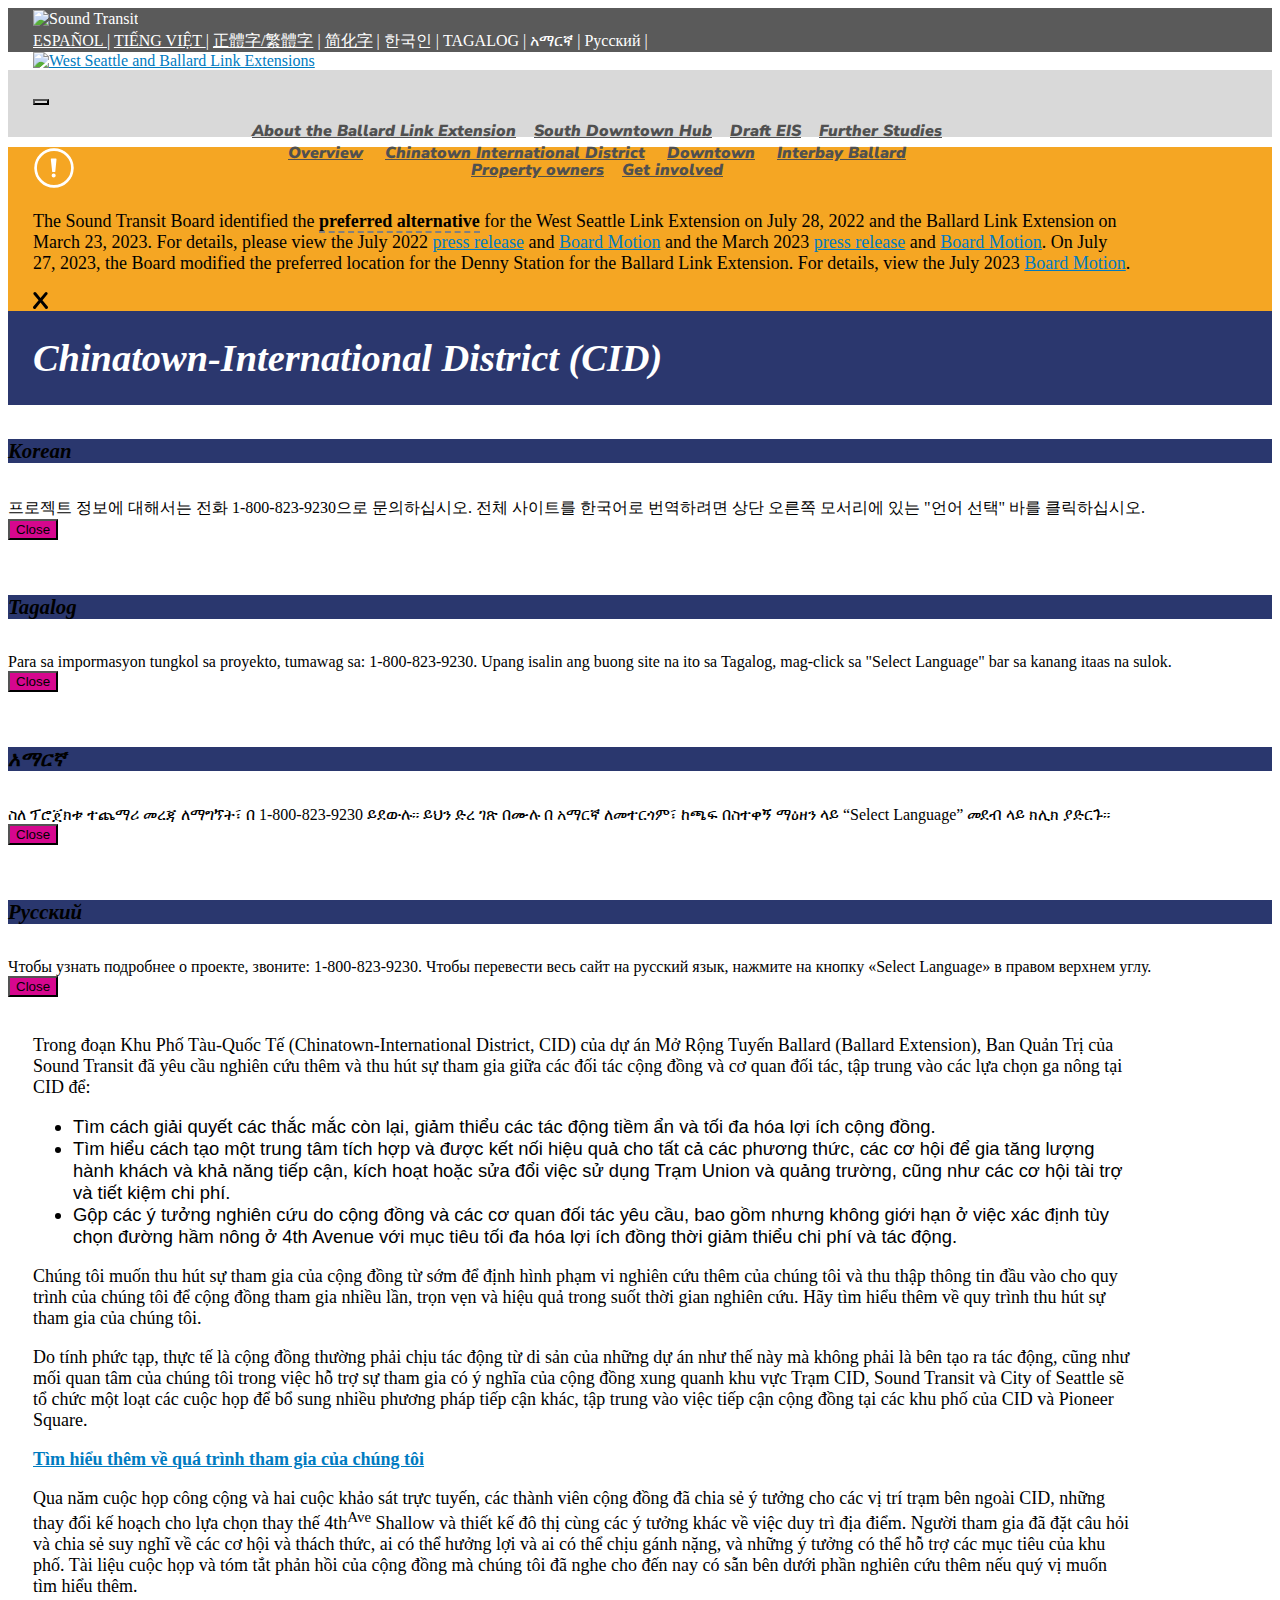
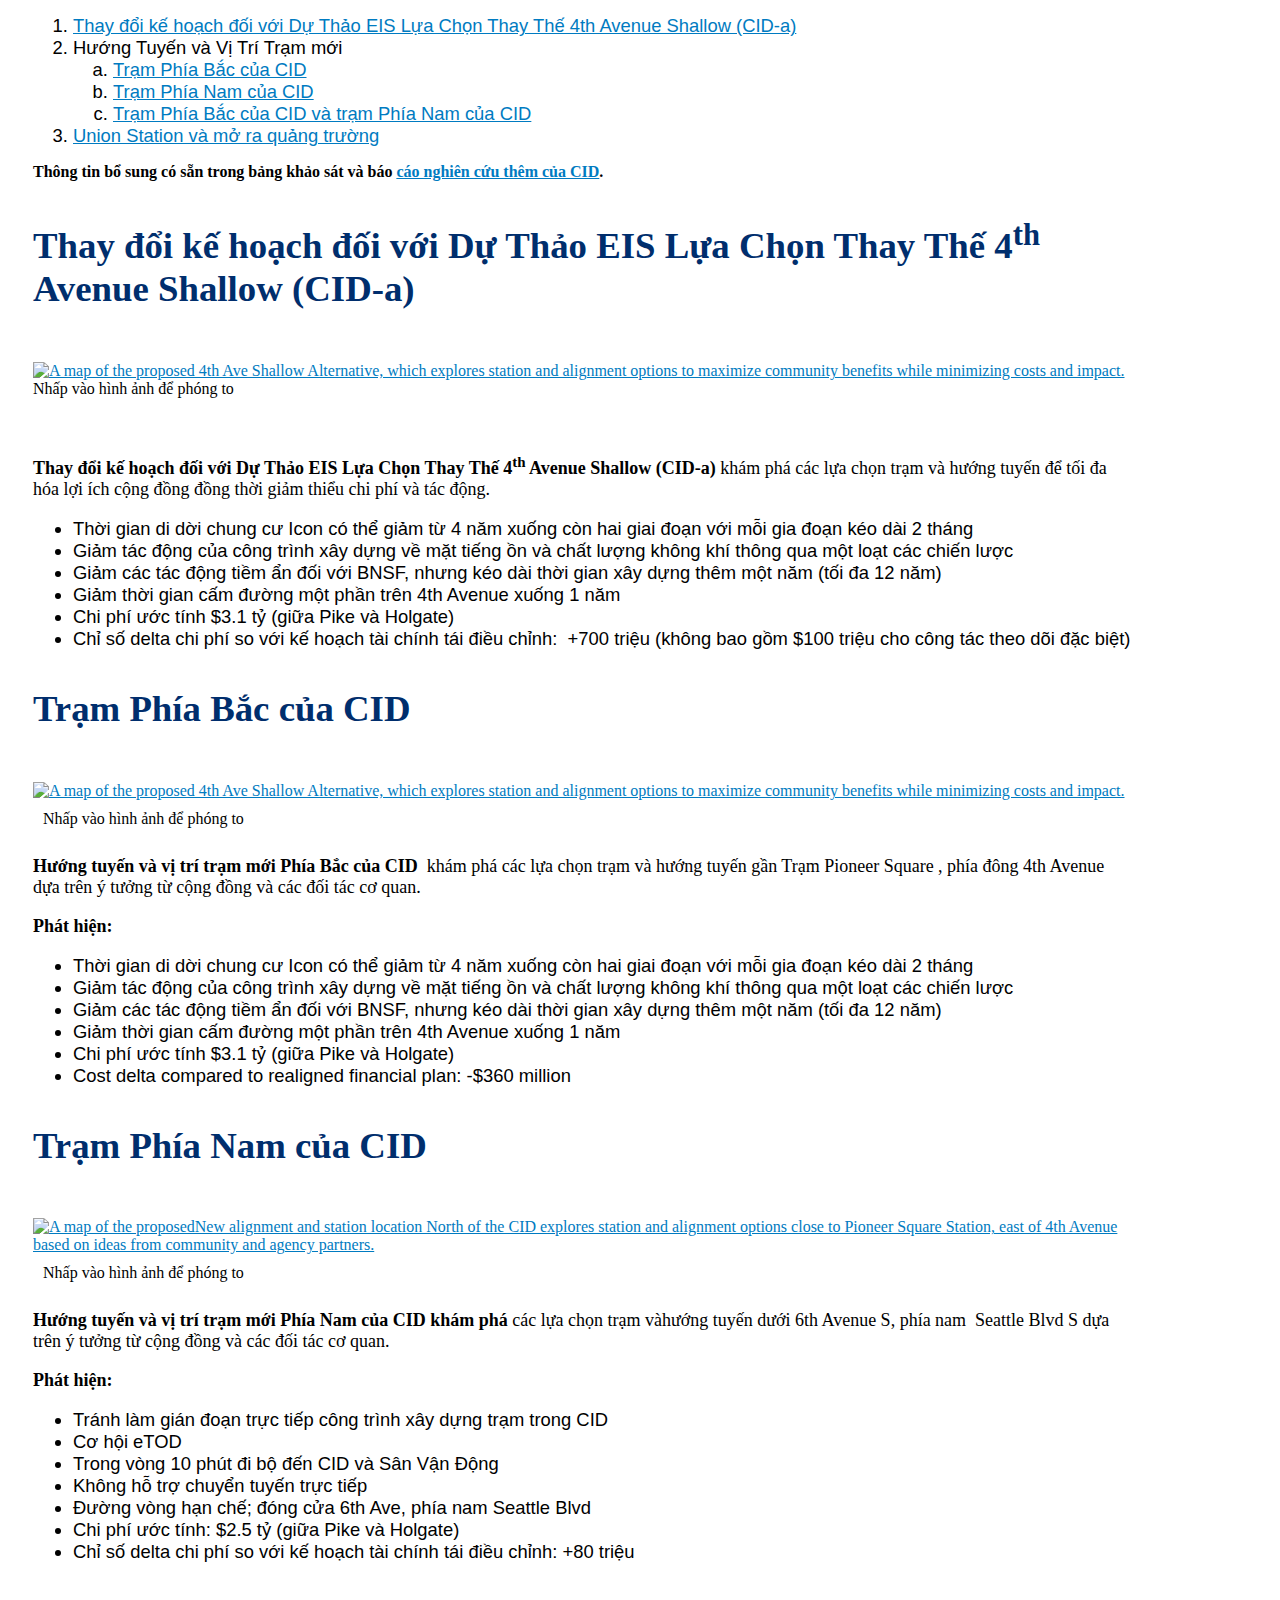
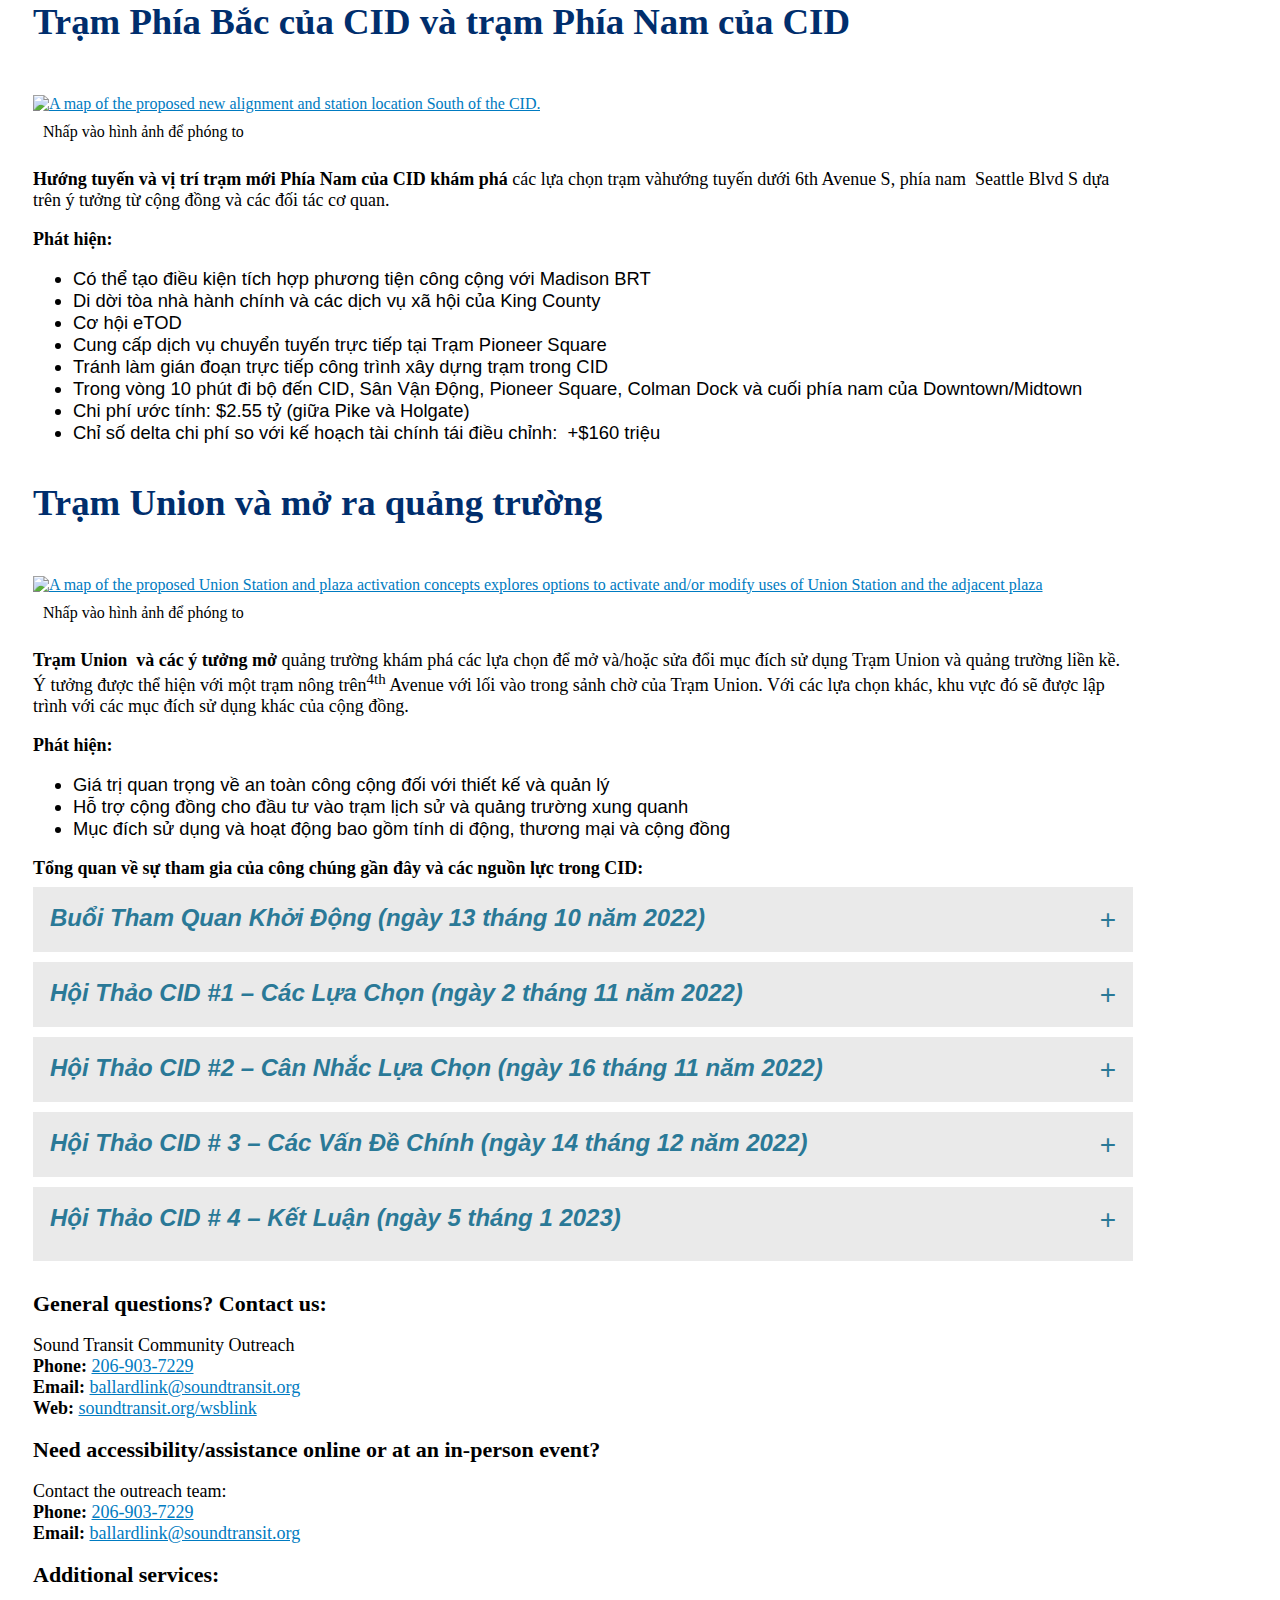
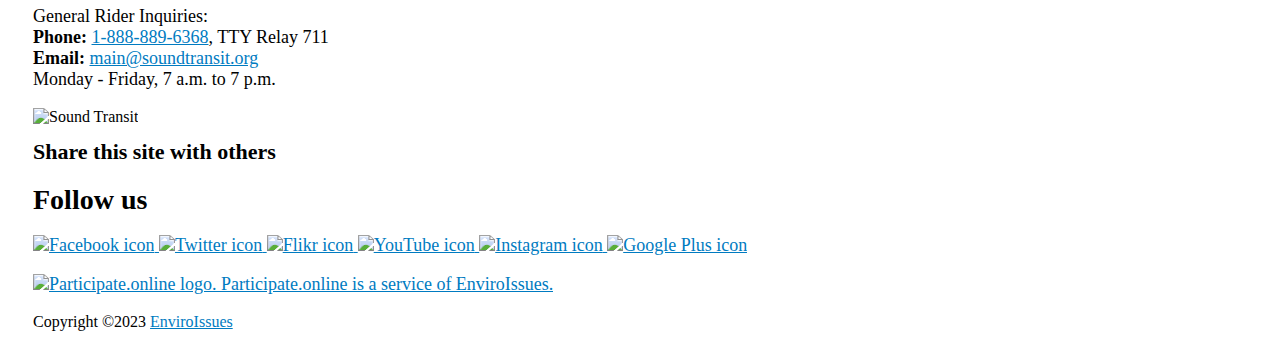
==== commit f9021442: "added pages, changed email link" ====
--- a/chinatown-international-district.html
+++ b/chinatown-international-district.html
@@ -292,229 +292,163 @@
         </div>
 
     <div class="container">
-        <div class="panel mt-5" style="display: block;">
-            <div aria-hidden="false">
-              <p>In the Chinatown-International District (CID) segment of the Ballard Link Extension, the Sound Transit Board requested further study and engagement between community and agency partners focused on the shallow CID options to:</p>
-    <ul>
-    <li>Seek to address remaining questions, minimize potential impacts, and maximize community benefits</li>
-    <li>Explore how to create an integrated, well-connected hub for all modes, opportunities to enhance ridership and access, activate or modify use of Union Station and plaza, as well as funding and cost savings opportunities</li>
-    <li>Include study concepts requested by community and agency partners, including but not limited to work to define a 4th Avenue shallow tunnel option with the goal to maximize benefits while minimizing costs and impacts</li>
-    </ul>
-    <p>We want to engage community early to shape our further study scope and to inform our process for iterative, inclusive, and meaningful engagement throughout the study period.</p>
-    <p>Given the complexity, the legacy of projects like these happening to community and not with community, and our interest in supporting meaningful community involvement around the CID Station area, Sound Transit and the City of Seattle are organizing a series of meetings to supplement many other engagement approaches that center reaching communities in the CID and Pioneer Square neighborhoods.</p>
-    <p><strong>Learn more about our</strong> <a href="https://oohwsblink.blob.core.windows.net/media/Default/pdfs/CID%20Process%20Graphic%20Eng-12.5x7%20(1).pdf" onclick="ga('send', 'event', 'PDF', 'https://oohwsblink.blob.core.windows.net/media/Default/pdfs/CID%20Process%20Graphic%20Eng-12.5x7%20(1).pdf');">engagement process</a>.&nbsp;<span>&nbsp;<a href="https://oohwsblink.blob.core.windows.net/media/Default/WSBLE%20Workshop%20%2523%60%20Briefing%20Books/CID%20Engagement%20ETC.pdf" onclick="ga('send', 'event', 'PDF', 'https://oohwsblink.blob.core.windows.net/media/Default/WSBLE%20Workshop%20%2523%60%20Briefing%20Books/CID%20Engagement%20ETC.pdf');">正體字/繁體字</a></span>&nbsp; &nbsp;<a href="https://oohwsblink.blob.core.windows.net/media/Default/WSBLE%20Workshop%20%2523%60%20Briefing%20Books/CID%20Engagement%20SChinese.pdf" onclick="ga('send', 'event', 'PDF', 'https://oohwsblink.blob.core.windows.net/media/Default/WSBLE%20Workshop%20%2523%60%20Briefing%20Books/CID%20Engagement%20SChinese.pdf');">简化字</a><span>&nbsp; &nbsp;<a href="https://oohwsblink.blob.core.windows.net/media/Default/WSBLE%20Workshop%20%2523%60%20Briefing%20Books/CID%20Engagement%20Vietnamese.pdf" onclick="ga('send', 'event', 'PDF', 'https://oohwsblink.blob.core.windows.net/media/Default/WSBLE%20Workshop%20%2523%60%20Briefing%20Books/CID%20Engagement%20Vietnamese.pdf');">TIẾNG VIỆT</a></span>&nbsp;</p>
-    <p>Over the course of five public meetings and two online surveys, community members shared ideas for station locations outside of the CID, refinements to the 4<sup>th</sup> Avenue Shallow alternative and other urban design and place-keeping ideas. Participants asked questions and shared thoughts on opportunities and issues, who might benefit and who might be burdened, and how concepts might support neighborhood goals.&nbsp;<a href="#cid-meetings">Meeting materials and summaries of community feedback</a><span color-m="#00b0f0" font-m="Calibri" size-m="11pt">&nbsp;</span><span color-m="#000000" font-m="Calibri" size-m="11pt">we’ve heard so far are available below the further studies section if you’d like to learn more.</span></p>
-    <ol>
-    <li><a href="#cid-asa">Refinements to Draft EIS 4th Avenue Shallow (CID-a) Alternative</a></li>
-    <li>New Alignment and Station Locations
-    <ol style="list-style-type: lower-alpha;">
-    <li><a href="#cid-sn">Station North of CID</a></li>
-    <li><a href="#cid-ss">Station South of CID</a></li>
-    <li><a href="#cid-snands">Station North of CID and station South of CID</a></li>
-    </ol>
-    </li>
-    <li><a href="#cid-union">Union Station and plaza activation</a></li>
-    </ol>
-    <p></p>
-    <div id="cid-asa">More information is available in the&nbsp;<a href="https://www.soundtransit.org/sites/default/files/documents/cid-further-studies-memo.pdf" onclick="ga('send', 'event', 'PDF', 'https://www.soundtransit.org/sites/default/files/documents/cid-further-studies-memo.pdf');">Chinatown-International District report</a>.</div>
-    <h3 style="color: #002e6d;"><strong>Refinements to 4<sup>th</sup> Avenue Shallow Alternative (CID-1a)</strong></h3>
-    <figure><a href="https://oohwsblink.blob.core.windows.net/media/Default/FURTHER%20STUDIES%20UPDATE/1_4th%20Ave%20Shallow%20Alternative.jpg" target="_blank" onclick="ga('send', 'event', 'JPG', 'https://oohwsblink.blob.core.windows.net/media/Default/FURTHER%20STUDIES%20UPDATE/1_4th%20Ave%20Shallow%20Alternative.jpg');"><img class="bo" src="https://oohwsblink.blob.core.windows.net/media/Default/FURTHER%20STUDIES%20UPDATE/1_4th%20Ave%20Shallow%20Alternative.jpg" alt="A map of the proposed 4th Ave Shallow Alternative, which explores station and alignment options to maximize community benefits while minimizing costs and impact."></a> <figcaption>Click on image to enlarge&nbsp;<br></figcaption></figure>
-    <p><strong>Refinements to Draft EIS 4<sup>th</sup> Avenue Shallow (CID-1a) Alternative </strong>explores station and alignment options to maximize community benefits while minimizing costs and impacts.</p>
-    <ol>
-    <ol>
-    <ul>
-    <li><span> </span><span>ICON apartment displacements can be reduced from 4 years to two, 2-month periods</span></li>
-    <li><span> </span><span>Reduction in noise and air quality construction effects through a range of strategies</span></li>
-    <li><span> </span><span>Reduction in potential impacts to BNSF, but lengthens construction duration by one year (to up to 12 years)</span></li>
-    <li><span> </span><span>Reduction in duration of partial closure on 4<sup>th</sup> Avenue by 1 year (up to 5 years)</span></li>
-    <li><span> </span><span>Estimated cost $3.1 billion (between Pike and Holgate)</span></li>
-    <li>Cost delta compared to realigned financial plan: +$700 million</li>
-    </ul>
-    </ol>
-    </ol>
-    <div id="cid-sn"></div>
-    <h3 style="color: #002e6d;"><strong>Station North of CID</strong></h3>
-    <figure><a href="https://oohwsblink.blob.core.windows.net/media/Default/FURTHER%20STUDIES%20UPDATE/2_N%20of%20CID.jpg" target="_blank" onclick="ga('send', 'event', 'JPG', 'https://oohwsblink.blob.core.windows.net/media/Default/FURTHER%20STUDIES%20UPDATE/2_N%20of%20CID.jpg');"><img class="bo" src="https://oohwsblink.blob.core.windows.net/media/Default/FURTHER%20STUDIES%20UPDATE/2_N%20of%20CID.jpg" alt="A map of the proposed 4th Ave Shallow Alternative, which explores station and alignment options to maximize community benefits while minimizing costs and impact."></a> <figcaption>Click on image to enlarge<br></figcaption></figure>
-    <p><strong>New alignment and station location North of the CID</strong>&nbsp;<span color-m="#000000" font-m="Calibri" size-m="11pt">explores station and alignment options close to Pioneer Square Station, east of 4th Avenue based on ideas from community and agency partners. </span></p>
-    <p><strong>Findings:</strong></p>
-    <ol>
-    <ol>
-    <ul>
-    <li>Consolidates Midtown and CID Stations</li>
-    <li>Could facilitate transit integration with Madison BRT</li>
-    <li>Displaces King County Admin building and social services</li>
-    <li>Equitable transit oriented development opportunity</li>
-    <li>Avoids direct station construction disruption in CID</li>
-    <li>Accommodates direct transfers at Pioneer Square Station</li>
-    <li>Temporary closure of James St for 4 years and trolley wire relocation during construction</li>
-    <li>Within 10-minute walk to CID, Pioneer Square, Colman Dock, and south end of Downtown/Midtown</li>
-    <li>Estimated cost $2.05 billion (between Pike and Holgate)</li>
-    <li>Cost delta compared to realigned financial plan: -$360 million</li>
-    </ul>
-    </ol>
-    </ol>
-    <p></p>
-    <div id="cid-ss"></div>
-    <h3 style="color: #002e6d;"><strong>A station South of CID</strong></h3>
-    <figure><a href="https://oohwsblink.blob.core.windows.net/media/Default/FURTHER%20STUDIES%20UPDATE/3_South%20of%20CID.jpg" target="_blank" onclick="ga('send', 'event', 'JPG', 'https://oohwsblink.blob.core.windows.net/media/Default/FURTHER%20STUDIES%20UPDATE/3_South%20of%20CID.jpg');"><img class="bo" src="https://oohwsblink.blob.core.windows.net/media/Default/FURTHER%20STUDIES%20UPDATE/3_South%20of%20CID.jpg" alt="A map of the proposedNew alignment and station location North of the CID explores station and alignment options close to Pioneer Square Station, east of 4th Avenue based on ideas from community and agency partners."></a> <figcaption>Click on image to enlarge<br></figcaption></figure>
-    <p><strong>New alignment and station location South of the CID</strong>&nbsp;<span color-m="#000000" font-m="Calibri" size-m="11pt">explores station alignment options south of CID (under 6th Avenue S, south of Seattle Blvd S) based on other ideas from community and agency partners. </span></p>
-    <p><strong>Findings:</strong></p>
-    <ol>
-    <ol>
-    <ul>
-    <li>Avoids direct station construction disruption in CID</li>
-    <li>Equitable transit oriented development opportunity</li>
-    <li>Within 10-minute walk to CID and Stadiums</li>
-    <li>Does not accommodate direct transfers</li>
-    <li>Limited detours; closure of 6th Ave, south of Seattle Blvd</li>
-    <li>Estimated cost $2.5 billion (between Pike and Holgate)</li>
-    <li>Cost delta compared to realigned financial plan: +$80 million</li>
-    </ul>
-    </ol>
-    </ol>
-    <div id="cid-snands"></div>
-    <p></p>
-    <h3 style="color: #002e6d;"><strong>Station North of CID and station South of CID</strong></h3>
-    <figure><a href="https://oohwsblink.blob.core.windows.net/media/Default/FURTHER%20STUDIES%20UPDATE/4_N%20and%20S%20of%20CID.jpg" target="_blank" onclick="ga('send', 'event', 'JPG', 'https://oohwsblink.blob.core.windows.net/media/Default/FURTHER%20STUDIES%20UPDATE/4_N%20and%20S%20of%20CID.jpg');"><img class="bo" src="https://oohwsblink.blob.core.windows.net/media/Default/FURTHER%20STUDIES%20UPDATE/4_N%20and%20S%20of%20CID.jpg" alt="A map of the proposed new alignment and station location South of the CID."></a> <figcaption>Click on image to enlarge<br></figcaption></figure>
-    <p><strong>New alignment and station locations North and South of the CID</strong> explores station and alignment options north of CID (close to Pioneer Square, east of 4th Avenue) and south of CID (under 6th Avenue S, south of Seattle Blvd S) based on other ideas from community and agency partners.</p>
-    <p><strong>Findings:</strong></p>
-    <ol>
-    <ol>
-    <ul>
-    <li>Avoids direct station construction disruption in CID</li>
-    <li>Equitable transit oriented development opportunity</li>
-    <li>Within 10-minute walk to CID and Stadiums</li>
-    <li>Does not accommodate direct transfers</li>
-    <li>Limited detours; closure of 6th Ave, south of Seattle Blvd</li>
-    <li>Estimated cost $2.55 billion (between Pike and Holgate)</li>
-    <li>Cost delta compared to realigned financial plan: +$160 million</li>
-    </ul>
-    </ol>
-    </ol>
-    <p></p>
-    <div id="cid-union"></div>
-    <h3 style="color: #002e6d;"><strong>Union Station and plaza activation </strong></h3>
-    <figure><a href="https://oohwsblink.blob.core.windows.net/media/Default/FURTHER%20STUDIES%20UPDATE/5_Union%20Station%20and%20Plaza.jpg" target="_blank" onclick="ga('send', 'event', 'JPG', 'https://oohwsblink.blob.core.windows.net/media/Default/FURTHER%20STUDIES%20UPDATE/5_Union%20Station%20and%20Plaza.jpg');"><img class="bo" src="https://oohwsblink.blob.core.windows.net/media/Default/FURTHER%20STUDIES%20UPDATE/5_Union%20Station%20and%20Plaza.jpg" alt="A map of the proposed Union Station and plaza activation concepts explores options to activate and/or modify uses of Union Station and the adjacent plaza"></a> <figcaption>Click on image to enlarge</figcaption></figure>
-    <p><strong>Union Station and plaza activation concepts</strong> explores options to activate and/or modify uses of Union Station and the adjacent plaza. Concept shown is with a 4<sup>th</sup> Avenue shallow station with an entrance in the concourse of Union Station. With other options, that area would be programmed with other community uses.</p>
-    <p><strong>Findings:</strong></p>
-    <ol>
-    <ol>
-    <ul>
-    <li>Public safety key value for design and management</li>
-    <li>Community support for investment in the historic station and surrounding plaza</li>
-    <li>Uses and activities include mobility, commerce and community</li>
-    </ul>
-    </ol>
-    </ol>
-    <p><strong>Overview of recent public engagement and resources in the CID:</strong></p>
-      <div class="col col-md-8">
-        <!-- Sub-accordion -->
-        <button class="accordion sub-accordion  my-0 mt-2" aria-expanded="false" aria-controls="accordion">
-          Kick-Off Open House (Oct. 13, 2022)    </button>
-        <div class="panel">
-    
+        <div class="row">
             <div>
-            <p>Over 200 people attended the kick-off open house at Union Station to learn more about the further studies and provide feedback or ideas that are shaping our engagement approach and the scope of our studies over the next several months. There was also an online survey for those who couldn’t attend the open house in person.</p>
+                <p>Trong đoạn Khu Phố Tàu-Quốc Tế (Chinatown-International District, CID) của dự án Mở Rộng Tuyến Ballard (Ballard Extension), Ban Quản Trị của Sound Transit đã yêu cầu nghiên cứu thêm và thu hút sự tham gia giữa các đối tác cộng đồng và cơ quan đối tác, tập trung vào các lựa chọn ga nông tại CID để:</p>
             <ul>
-            <li><a href="https://oohwsblink.blob.core.windows.net/media/Default/pdfs/AE-0036-17-CIDOpenHouseBriefBookCHTEng20221013.pdf" target="_blank" onclick="ga('send', 'event', 'PDF', 'https://oohwsblink.blob.core.windows.net/media/Default/pdfs/AE-0036-17-CIDOpenHouseBriefBookCHTEng20221013.pdf');">Meeting Materials</a></li>
-            <li><a href="https://oohwsblink.blob.core.windows.net/media/Default/pdfs/st-cid-open-house-brief-book-cht-eng-20221013.pdf" target="_blank" onclick="ga('send', 'event', 'PDF', 'https://oohwsblink.blob.core.windows.net/media/Default/pdfs/st-cid-open-house-brief-book-cht-eng-20221013.pdf');"><strong>會議資料</strong></a></li>
-            <li><a href="https://oohwsblink.blob.core.windows.net/media/Default/pdfs/st-cid-open-house-brief-book-chs-20221013.pdf" target="_blank" onclick="ga('send', 'event', 'PDF', 'https://oohwsblink.blob.core.windows.net/media/Default/pdfs/st-cid-open-house-brief-book-chs-20221013.pdf');"><strong>会议资料</strong></a></li>
-            <li><a href="https://oohwsblink.blob.core.windows.net/media/Default/WSBLE%20Briefing%20Books%2010.13.22/AE%200036-17%20CID%20Open%20House%20Brief%20Book%20Viet%2020221013.pdf" target="_blank" onclick="ga('send', 'event', 'PDF', 'https://oohwsblink.blob.core.windows.net/media/Default/WSBLE%20Briefing%20Books%2010.13.22/AE%200036-17%20CID%20Open%20House%20Brief%20Book%20Viet%2020221013.pdf');">Tài liệu họp</a></li>
+            <li>Tìm cách giải quyết các thắc mắc còn lại, giảm thiểu các tác động tiềm ẩn và tối đa hóa lợi ích cộng đồng.</li>
+            <li>Tìm hiểu cách tạo một trung tâm tích hợp và được kết nối hiệu quả cho tất cả các phương thức, các cơ hội để gia tăng lượng hành khách và khả năng tiếp cận, kích hoạt hoặc sửa đổi việc sử dụng Trạm Union và quảng trường, cũng như các cơ hội tài trợ và tiết kiệm chi phí.</li>
+            <li>Gộp các ý tưởng nghiên cứu do cộng đồng và các cơ quan đối tác yêu cầu, bao gồm nhưng không giới hạn ở việc xác định tùy chọn đường hầm nông ở 4th Avenue với mục tiêu tối đa hóa lợi ích đồng thời giảm thiểu chi phí và tác động.</li>
+            </ul>
+            <p>Chúng tôi muốn thu hút sự tham gia của cộng đồng từ sớm để định hình phạm vi nghiên cứu thêm của chúng tôi và thu thập thông tin đầu vào cho quy trình của chúng tôi để cộng đồng tham gia nhiều lần, trọn vẹn và hiệu quả trong suốt thời gian nghiên cứu. Hãy tìm hiểu thêm về quy trình thu hút sự tham gia của chúng tôi.</p>
+            <p>Do tính phức tạp, thực tế là cộng đồng thường phải chịu tác động từ di sản của những dự án như thế này mà không phải là bên tạo ra tác động, cũng như mối quan tâm của chúng tôi trong việc hỗ trợ sự tham gia có ý nghĩa của cộng đồng xung quanh khu vực Trạm CID, Sound Transit và City of Seattle sẽ tổ chức một loạt các cuộc họp để bổ sung nhiều phương pháp tiếp cận khác, tập trung vào việc tiếp cận cộng đồng tại các khu phố của CID và Pioneer Square.</p>
+            <p><a href="https://oohwsblink.blob.core.windows.net/media/Default/WSBLE%20Workshop%20%2523%60%20Briefing%20Books/CID%20Engagement%20Vietnamese.pdf" onclick="ga('send', 'event', 'PDF', 'https://oohwsblink.blob.core.windows.net/media/Default/WSBLE%20Workshop%20%2523%60%20Briefing%20Books/CID%20Engagement%20Vietnamese.pdf');"><strong> Tìm hiểu thêm về quá trình tham gia của chúng tôi</strong></a></p>
+            <p>Qua năm cuộc họp công cộng và hai cuộc khảo sát trực tuyến, các thành viên cộng đồng đã chia sẻ ý tưởng cho các vị trí trạm bên ngoài CID, những thay đổi kế hoạch cho lựa chọn thay thế 4th<sup>Ave</sup> Shallow và thiết kế đô thị cùng các ý tưởng khác về việc duy trì địa điểm. Người tham gia đã đặt câu hỏi và chia sẻ suy nghĩ về các cơ hội và thách thức, ai có thể hưởng lợi và ai có thể chịu gánh nặng, và những ý tưởng có thể hỗ trợ các mục tiêu của khu phố. Tài liệu cuộc họp và tóm tắt phản hồi của cộng đồng mà chúng tôi đã nghe cho đến nay có sẵn bên dưới phần nghiên cứu thêm nếu quý vị muốn tìm hiểu thêm.</p>
+            <ol>
+            <li><a href="#cid-asa">Thay đổi kế hoạch đối với Dự Thảo EIS Lựa Chọn Thay Thế 4th Avenue Shallow (CID-a) </a></li>
+            <li>Hướng Tuyến và Vị Trí Trạm mới</li>
+            <ol style="list-style-type: lower-alpha;">
+            <li><a href="#cid-sn">Trạm Phía Bắc của CID</a></li>
+            <li><a href="#cid-ss">Trạm Phía Nam của CID</a></li>
+            <li><a href="#cid-snands">Trạm Phía Bắc của CID và trạm Phía Nam của CID</a></li>
+            </ol>
+            <li><a href="#cid-union">Union Station và mở ra quảng trường</a></li>
+            </ol>
+            <div id="cid-asa"><strong>Thông tin bổ sung có sẵn trong bảng khảo sát và báo<span>&nbsp;</span><a href="https://www.soundtransit.org/sites/default/files/documents/cid-further-studies-memo.pdf" target="_blank" onclick="ga('send', 'event', 'PDF', 'https://www.soundtransit.org/sites/default/files/documents/cid-further-studies-memo.pdf');">cáo nghiên cứu thêm của CID</a>.</strong></div>
+            <h3 style="color: #002e6d;">Thay đổi kế hoạch đối với Dự Thảo EIS Lựa Chọn Thay Thế 4<sup>th</sup> Avenue Shallow (CID-a)</h3>
+            <figure><a href="https://oohwsblink.blob.core.windows.net/media/Default/FURTHER%20STUDIES%20UPDATE/Vietnamese/PO_VI_1.jpg" target="_blank" onclick="ga('send', 'event', 'JPG', 'https://oohwsblink.blob.core.windows.net/media/Default/FURTHER%20STUDIES%20UPDATE/Vietnamese/PO_VI_1.jpg');"><img src="https://oohwsblink.blob.core.windows.net/media/Default/FURTHER%20STUDIES%20UPDATE/Vietnamese/PO_VI_1.jpg" alt="A map of the proposed 4th Ave Shallow Alternative, which explores station and alignment options to maximize community benefits while minimizing costs and impact."></a></figure>
+            <figure>Nhấp vào hình ảnh để phóng to<figcaption><br></figcaption></figure>
+            <p><strong>Thay đổi kế hoạch đối với Dự Thảo EIS Lựa Chọn Thay Thế 4<sup>th</sup> Avenue Shallow (CID-a) </strong>khám phá các lựa chọn trạm và hướng tuyến để tối đa hóa lợi ích cộng đồng đồng thời giảm thiểu chi phí và tác động.</p>
+      
+
+            <ul>
+            <li><span>Thời gian di dời chung cư Icon có thể giảm từ 4 năm xuống còn hai giai đoạn với mỗi gia đoạn kéo dài 2 tháng</span></li>
+            <li>Giảm tác động của công trình xây dựng về mặt tiếng ồn và chất lượng không khí thông qua một loạt các chiến lược</li>
+            <li>Giảm các tác động tiềm ẩn đối với BNSF, nhưng kéo dài thời gian xây dựng thêm một năm (tối đa 12 năm)&nbsp;</li>
+            <li>Giảm thời gian cấm đường một phần trên 4th Avenue xuống 1 năm</li>
+            <li><span>Chi phí ước tính $3.1 tỷ (giữa Pike và Holgate)</span></li>
+            <li><span>Chỉ số delta chi phí so với kế hoạch tài chính tái điều chỉnh:&nbsp;</span><span>&nbsp;</span>+700 triệu (không bao gồm $100 triệu cho công tác theo dõi đặc biệt)</li>
+            </ul>
+
+           
+            <div id="cid-sn"></div>
+            <h3 style="color: #002e6d;"><strong>Trạm Phía Bắc của CID</strong></h3>
+            <figure><a href="https://oohwsblink.blob.core.windows.net/media/Default/FURTHER%20STUDIES%20UPDATE/Vietnamese/PO_VI_2.jpg" target="_blank" onclick="ga('send', 'event', 'JPG', 'https://oohwsblink.blob.core.windows.net/media/Default/FURTHER%20STUDIES%20UPDATE/Vietnamese/PO_VI_2.jpg');"><img src="https://oohwsblink.blob.core.windows.net/media/Default/FURTHER%20STUDIES%20UPDATE/Vietnamese/PO_VI_2.jpg" alt="A map of the proposed 4th Ave Shallow Alternative, which explores station and alignment options to maximize community benefits while minimizing costs and impact."></a> <figcaption><span>Nhấp vào hình ảnh để phóng to</span><br></figcaption></figure>
+            <p><strong>Hướng tuyến và vị trí trạm mới Phía Bắc của CID&nbsp;</strong>&nbsp;khám phá các lựa chọn trạm và hướng tuyến gần Trạm Pioneer Square , phía đông 4th Avenue dựa trên ý tưởng từ cộng đồng và các đối tác cơ quan.</p>
+            <p><strong>Phát hiện:</strong></p>
+            <ul>
+            <li>Thời gian di dời chung cư Icon có thể giảm từ 4 năm xuống còn hai giai đoạn với mỗi gia đoạn kéo dài 2 tháng</li>
+            <li>Giảm tác động của công trình xây dựng về mặt tiếng ồn và chất lượng không khí thông qua một loạt các chiến lược</li>
+            <li><span>Giảm các tác động tiềm ẩn đối với BNSF, nhưng kéo dài thời gian xây dựng thêm một năm (tối đa 12 năm)</span></li>
+            <li><span></span>Giảm thời gian cấm đường một phần trên 4th Avenue xuống 1 năm</li>
+            <li>Chi phí ước tính $3.1 tỷ (giữa Pike và Holgate)</li>
+            <li>Cost delta compared to realigned financial plan: -$360 million</li>
             </ul>
             <p></p>
+            <div id="cid-ss"></div>
+            <h3 style="color: #002e6d;"><strong>Trạm Phía Nam của CID</strong></h3>
+            <figure><a href="https://oohwsblink.blob.core.windows.net/media/Default/FURTHER%20STUDIES%20UPDATE/Vietnamese/PO_VI_3.jpg" target="_blank" onclick="ga('send', 'event', 'JPG', 'https://oohwsblink.blob.core.windows.net/media/Default/FURTHER%20STUDIES%20UPDATE/Vietnamese/PO_VI_3.jpg');"><img src="https://oohwsblink.blob.core.windows.net/media/Default/FURTHER%20STUDIES%20UPDATE/Vietnamese/PO_VI_3.jpg" alt="A map of the proposedNew alignment and station location North of the CID explores station and alignment options close to Pioneer Square Station, east of 4th Avenue based on ideas from community and agency partners."></a> <figcaption><span>Nhấp vào hình ảnh để phóng to</span><br></figcaption></figure>
+            <p><span color-m="#000000" font-m="Calibri" size-m="11pt"><strong>Hướng tuyến và vị trí trạm mới Phía Nam của CID khám phá </strong>các lựa chọn trạm vàhướng tuyến dưới 6th Avenue S, phía nam&nbsp; Seattle Blvd S dựa trên ý tưởng từ cộng đồng và các đối tác cơ quan.</span></p>
+            <p><strong>Phát hiện:</strong></p>
             <ul>
-            <li><a href="https://oohwsblink.blob.core.windows.net/media/Default/pdfs/AE%200036-17%20Open%20House%20Short%20Summary%2020221013.pdf" target="_blank" onclick="ga('send', 'event', 'PDF', 'https://oohwsblink.blob.core.windows.net/media/Default/pdfs/AE%200036-17%20Open%20House%20Short%20Summary%2020221013.pdf');">Summary</a></li>
-            <li><a href="https://oohwsblink.blob.core.windows.net/media/Default/pdfs/AE%200036-17%20Open%20House%20Short%20Summary%20TC%2020221013.pdf" onclick="ga('send', 'event', 'PDF', 'https://oohwsblink.blob.core.windows.net/media/Default/pdfs/AE%200036-17%20Open%20House%20Short%20Summary%20TC%2020221013.pdf');">概括</a></li>
-            <li><a href="https://oohwsblink.blob.core.windows.net/media/Default/images/AE%200036-17%20Open%20House%20Short%20Summary%20SC%2020221013.pdf" onclick="ga('send', 'event', 'PDF', 'https://oohwsblink.blob.core.windows.net/media/Default/images/AE%200036-17%20Open%20House%20Short%20Summary%20SC%2020221013.pdf');">概括</a></li>
-            <li><a href="https://oohwsblink.blob.core.windows.net/media/Default/pdfs/Oct%2013%20-%20CID%20Kickoff%20Open%20House%20Summary%20-%20Vietnamese%20.pdf" target="_blank" onclick="ga('send', 'event', 'PDF', 'https://oohwsblink.blob.core.windows.net/media/Default/pdfs/Oct%2013%20-%20CID%20Kickoff%20Open%20House%20Summary%20-%20Vietnamese%20.pdf');">Bản tóm tắt</a></li>
+            <li>Tránh làm gián đoạn trực tiếp công trình xây dựng trạm trong CID</li>
+            <li>Cơ hội eTOD</li>
+            <li>Trong vòng 10 phút đi bộ đến CID và Sân Vận Động</li>
+            <li>Không hỗ trợ chuyển tuyến trực tiếp</li>
+            <li>Đường vòng hạn chế; đóng cửa 6th Ave, phía nam Seattle Blvd</li>
+            <li>Chi phí ước tính: $2.5 tỷ (giữa Pike và Holgate)</li>
+            <li>Chỉ số delta chi phí so với kế hoạch tài chính tái điều chỉnh: +80 triệu</li>
             </ul>
             <p></p>
-            </div>
-            </div>
-        <!-- Sub-accordion END -->
-             <!-- Sub-accordion -->
-             <button class="accordion sub-accordion  my-0 mt-2" aria-expanded="false" aria-controls="accordion">
-              Workshop #1 - Options (Nov. 2, 2022)        </button>
-            <div class="panel">
-              <div>
-                <p>Building on the feedback we received at the kick-off open house and through the online survey, our first workshop focused on options for further study. We brought forward concepts shared with us by the community and began to explore opportunities and challenges together.</p>
-                <ul>
-                <li><a href="https://oohwsblink.blob.core.windows.net/media/Default/pdfs/AE%200036-17%20CID%20Workshop%201%20Briefing%20Book%20ETC.pdf" target="_blank" onclick="ga('send', 'event', 'PDF', 'https://oohwsblink.blob.core.windows.net/media/Default/pdfs/AE%200036-17%20CID%20Workshop%201%20Briefing%20Book%20ETC.pdf');">Meeting Materials</a></li>
-                <li><strong><a href="https://oohwsblink.blob.core.windows.net/media/Default/pdfs/AE%200036-17%20CID%20Workshop%201%20Briefing%20Book%20ETC.pdf" target="_blank" onclick="ga('send', 'event', 'PDF', 'https://oohwsblink.blob.core.windows.net/media/Default/pdfs/AE%200036-17%20CID%20Workshop%201%20Briefing%20Book%20ETC.pdf');">會議資料</a></strong></li>
-                <li><strong><a href="https://oohwsblink.blob.core.windows.net/media/Default/pdfs/AE%200036-17%20CID%20Workshop%201%20Briefing%20Book%20SChinese-1.pdf" target="_blank" onclick="ga('send', 'event', 'PDF', 'https://oohwsblink.blob.core.windows.net/media/Default/pdfs/AE%200036-17%20CID%20Workshop%201%20Briefing%20Book%20SChinese-1.pdf');">会议资料</a></strong></li>
-                <li><a href="https://oohwsblink.blob.core.windows.net/media/Default/pdfs/AE%200036-17%20CID%20Workshop%201%20Briefing%20Book%20Vietnamese-compressed.pdf" onclick="ga('send', 'event', 'PDF', 'https://oohwsblink.blob.core.windows.net/media/Default/pdfs/AE%200036-17%20CID%20Workshop%201%20Briefing%20Book%20Vietnamese-compressed.pdf');">Tài liệu họp</a></li>
-                </ul>
-                <p></p>
-                <ul>
-                <li><a href="https://oohwsblink.blob.core.windows.net/media/Default/pdfs/AE%200036-17%20CID%20Workshop%201%20Feedback%20Summary%2020221102.pdf" target="_blank" onclick="ga('send', 'event', 'PDF', 'https://oohwsblink.blob.core.windows.net/media/Default/pdfs/AE%200036-17%20CID%20Workshop%201%20Feedback%20Summary%2020221102.pdf');">Summary</a></li>
-                <li><a href="https://oohwsblink.blob.core.windows.net/media/Default/pdfs/AE%200036-17%20CID%20Workshop%201%20Feedback%20Summary%20TC.pdf" onclick="ga('send', 'event', 'PDF', 'https://oohwsblink.blob.core.windows.net/media/Default/pdfs/AE%200036-17%20CID%20Workshop%201%20Feedback%20Summary%20TC.pdf');">概括</a></li>
-                <li><a href="https://oohwsblink.blob.core.windows.net/media/Default/pdfs/AE%200036-17%20CID%20Workshop%201%20Feedback%20Summary%20SCHI%2020221102.pdf" onclick="ga('send', 'event', 'PDF', 'https://oohwsblink.blob.core.windows.net/media/Default/pdfs/AE%200036-17%20CID%20Workshop%201%20Feedback%20Summary%20SCHI%2020221102.pdf');">概括</a></li>
-                <li><a href="https://oohwsblink.blob.core.windows.net/media/Default/pdfs/AE%200036-17%20CID%20Workshop%201%20Feedback%20Summary%20VIET%2020221102.pdf" target="_blank" onclick="ga('send', 'event', 'PDF', 'https://oohwsblink.blob.core.windows.net/media/Default/pdfs/AE%200036-17%20CID%20Workshop%201%20Feedback%20Summary%20VIET%2020221102.pdf');">Bản tóm tắt</a></li>
-                </ul>
-                <p></p>
-                <p></p>
-                <p></p>
-                </div>            </div>          
-            <!-- Sub-accordion END -->  
-                 <!-- Sub-accordion -->
-                 <button class="accordion sub-accordion  my-0 mt-2" aria-expanded="false" aria-controls="accordion">
-                  CID Workshop #2 – Tradeoffs (Nov. 16, 2022)            </button>
-                <div class="panel">
-                  <div class="">
-                    <p>Building on the feedback and questions we received at the kick-off open house and workshop #1, this workshop initiated a conversation about tradeoffs. We shared the latest on what we learned about the options for further study, including some of the potential impacts and benefits, and gathered your feedback on tradeoffs and potential refinements.&nbsp;</p>
-                    <ul>
-                    <li><a href="https://oohwsblink.blob.core.windows.net/media/Default/pdfs/AE%200036-17%20CID%20Workshop%202%20Briefing%20Book%20EngTCN.pdf" target="_blank" onclick="ga('send', 'event', 'PDF', 'https://oohwsblink.blob.core.windows.net/media/Default/pdfs/AE%200036-17%20CID%20Workshop%202%20Briefing%20Book%20EngTCN.pdf');">Meeting Materials</a></li>
-                    <li><a href="https://oohwsblink.blob.core.windows.net/media/Default/pdfs/AE%200036-17%20CID%20Workshop%202%20Briefing%20Book%20EngTCN.pdf" target="_blank" onclick="ga('send', 'event', 'PDF', 'https://oohwsblink.blob.core.windows.net/media/Default/pdfs/AE%200036-17%20CID%20Workshop%202%20Briefing%20Book%20EngTCN.pdf');">會議資料</a></li>
-                    <li><a href="https://oohwsblink.blob.core.windows.net/media/Default/pdfs/AE%200036-17%20CID%20Workshop%202%20Briefing%20Book%20SCH.pdf" onclick="ga('send', 'event', 'PDF', 'https://oohwsblink.blob.core.windows.net/media/Default/pdfs/AE%200036-17%20CID%20Workshop%202%20Briefing%20Book%20SCH.pdf');">会议资料</a></li>
-                    <li><a href="https://oohwsblink.blob.core.windows.net/media/Default/pdfs/AE%200036-17%20CID%20Workshop%202%20Briefing%20Book%20Viet.pdf" onclick="ga('send', 'event', 'PDF', 'https://oohwsblink.blob.core.windows.net/media/Default/pdfs/AE%200036-17%20CID%20Workshop%202%20Briefing%20Book%20Viet.pdf');">Tài liệu họp</a></li>
-                    </ul>
-                    <p><a href="https://oohwsblink.blob.core.windows.net/media/Default/pdfs/AE%200036-17%20System%20Expansion%20briefing%20book%2020221116.pdf" target="_blank" onclick="ga('send', 'event', 'PDF', 'https://oohwsblink.blob.core.windows.net/media/Default/pdfs/AE%200036-17%20System%20Expansion%20briefing%20book%2020221116.pdf');">System Expansion Presentation /&nbsp;輕軌系統擴建簡報</a></p>
-                    <p></p>
-                    </div>                </div>          
-                <!-- Sub-accordion END -->  
-                     <!-- Sub-accordion -->
-                     <button class="accordion sub-accordion  my-0 mt-2" aria-expanded="false" aria-controls="accordion">
-                      CID Workshop #3 – Key Issues (Dec. 14, 2022)                </button>
-                    <div class="panel">
-                      <div>
-                        <p>We focused on key issues brought forth by community members. We&nbsp;also engaged in&nbsp;problem-solving around key issues and potential mitigation approaches for each option.</p>
-                        <ul>
-                        <li><a href="https://oohwsblink.blob.core.windows.net/media/Default/pdfs/CID%20Workshop%203%20Presentation%20EngTChn%2020221214.pdf" target="_blank" onclick="ga('send', 'event', 'PDF', 'https://oohwsblink.blob.core.windows.net/media/Default/pdfs/CID%20Workshop%203%20Presentation%20EngTChn%2020221214.pdf');">Presentatio</a>n</li>
-                        <li><a href="https://oohwsblink.blob.core.windows.net/media/Default/pdfs/CID%20Workshop%203%20Presentation%20EngTChn%2020221214.pdf" target="_blank" onclick="ga('send', 'event', 'PDF', 'https://oohwsblink.blob.core.windows.net/media/Default/pdfs/CID%20Workshop%203%20Presentation%20EngTChn%2020221214.pdf');">推介會</a></li>
-                        <li><a href="https://oohwsblink.blob.core.windows.net/media/Default/pdfs/AE%200036-17%20CID%20Further%20Studies%20Workshop%203%20presentation%20SCHN%2020221214.pdf" target="_blank" onclick="ga('send', 'event', 'PDF', 'https://oohwsblink.blob.core.windows.net/media/Default/pdfs/AE%200036-17%20CID%20Further%20Studies%20Workshop%203%20presentation%20SCHN%2020221214.pdf');">推介会</a></li>
-                        <li><a href="https://oohwsblink.blob.core.windows.net/media/Default/pdfs/AE%200036-17%20CID%20Further%20Studies%20Workshop%203%20presentation%20Viet%2020221214.pdf" target="_blank" onclick="ga('send', 'event', 'PDF', 'https://oohwsblink.blob.core.windows.net/media/Default/pdfs/AE%200036-17%20CID%20Further%20Studies%20Workshop%203%20presentation%20Viet%2020221214.pdf');">Bài thuyết trình</a></li>
-                        </ul>
-                        <ul>
-                        <li><a href="https://oohwsblink.blob.core.windows.net/media/Default/further-studies/AE0036-17-CID-Workshop3-Briefing-Book-EngTCN.pdf" target="_blank" onclick="ga('send', 'event', 'PDF', 'https://oohwsblink.blob.core.windows.net/media/Default/further-studies/AE0036-17-CID-Workshop3-Briefing-Book-EngTCN.pdf');">Meeting Materials</a></li>
-                        <li><a href="https://oohwsblink.blob.core.windows.net/media/Default/further-studies/AE0036-17-CID-Workshop3-Briefing-Book-EngTCN.pdf" target="_blank" onclick="ga('send', 'event', 'PDF', 'https://oohwsblink.blob.core.windows.net/media/Default/further-studies/AE0036-17-CID-Workshop3-Briefing-Book-EngTCN.pdf');"><strong>會議資料</strong></a></li>
-                        <li>
-                        <p style="margin: 0in; font-size: 11.0pt;"><a href="https://oohwsblink.blob.core.windows.net/media/Default/pdfs/AE%200036-17%20CID%20Workshop%203%20Briefing%20Book%20SCHN-compressed.pdf" target="_blank" onclick="ga('send', 'event', 'PDF', 'https://oohwsblink.blob.core.windows.net/media/Default/pdfs/AE%200036-17%20CID%20Workshop%203%20Briefing%20Book%20SCHN-compressed.pdf');"><span style="font-family: 'MS Gothic';">会</span><span style="font-family: 'Microsoft JhengHei';">议资</span><span style="font-family: 'MS Gothic';">料</span></a></p>
-                        </li>
-                        <li>
-                        <p style="margin: 0in; font-family: Calibri; font-size: 11.0pt;"><a href="https://env.blob.core.windows.net/env-public/AE0036-17_CID_Workshop3_BriefingBook-Viet-comp.pdf" target="_blank" onclick="ga('send', 'event', 'PDF', 'https://env.blob.core.windows.net/env-public/AE0036-17_CID_Workshop3_BriefingBook-Viet-comp.pdf');">Tài liệu họp</a></p>
-                        </li>
-                        </ul>
-                        </div>                    </div>          
-                    <!-- Sub-accordion END -->  
-                         <!-- Sub-accordion -->
-                         <button class="accordion sub-accordion  my-0 mt-2" aria-expanded="false" aria-controls="accordion">
-                          CID Workshop #4 – Summary (Jan. 11, 2023)                    </button>
-                        <div class="panel">
-                          <div>
-                            <p>We built on previous workshops and community feedback and brought it all together to begin collecting your feedback for the Sound Transit Board.</p>
-                            <ul>
-                            <li><a href="https://oohwsblink.blob.core.windows.net/media/Default/pdfs/AE%200036-17%20CID%20Further%20Studies%20Workshop%204%20Meeting%20Materials%20EngTChn.pdf" target="_blank" onclick="ga('send', 'event', 'PDF', 'https://oohwsblink.blob.core.windows.net/media/Default/pdfs/AE%200036-17%20CID%20Further%20Studies%20Workshop%204%20Meeting%20Materials%20EngTChn.pdf');">Meeting Materials</a></li>
-                            <li><a href="https://oohwsblink.blob.core.windows.net/media/Default/pdfs/AE%200036-17%20CID%20Further%20Studies%20Workshop%204%20Meeting%20Materials%20EngTChn.pdf" target="_blank" onclick="ga('send', 'event', 'PDF', 'https://oohwsblink.blob.core.windows.net/media/Default/pdfs/AE%200036-17%20CID%20Further%20Studies%20Workshop%204%20Meeting%20Materials%20EngTChn.pdf');">會議資料</a></li>
-                            <li><a href="https://oohwsblink.blob.core.windows.net/media/Default/pdfs/AE%200036-17%20CID%20Further%20Studies%20Workshop%204%20Meeting%20Materials%20SCHN-1.pdf" target="_blank" onclick="ga('send', 'event', 'PDF', 'https://oohwsblink.blob.core.windows.net/media/Default/pdfs/AE%200036-17%20CID%20Further%20Studies%20Workshop%204%20Meeting%20Materials%20SCHN-1.pdf');"><span style="font-family: 'MS Gothic';">会</span><span style="font-family: 'Microsoft JhengHei';">议资</span><span style="font-family: 'MS Gothic';">料</span></a></li>
-                            <li><a href="https://env.blob.core.windows.net/env-public/AE0036-17_CID_FurtherStudies_Workshop4_presentation-Viet-comp.pdf" target="_blank" onclick="ga('send', 'event', 'PDF', 'https://env.blob.core.windows.net/env-public/AE0036-17_CID_FurtherStudies_Workshop4_presentation-Viet-comp.pdf');">Tài liệu họp</a></li>
-                            </ul>
-                           </div>                        </div>          
-                        <!-- Sub-accordion END -->  
-      </div>
-    </div>
-    </div>
-
-      </div>
+            <h3 style="color: #002e6d;"><strong>Trạm Phía Bắc của CID và trạm Phía Nam của CID&nbsp;</strong></h3>
+            <figure><a href="https://oohwsblink.blob.core.windows.net/media/Default/FURTHER%20STUDIES%20UPDATE/Vietnamese/PO_VI_4.jpg" target="_blank" onclick="ga('send', 'event', 'JPG', 'https://oohwsblink.blob.core.windows.net/media/Default/FURTHER%20STUDIES%20UPDATE/Vietnamese/PO_VI_4.jpg');"><img src="https://oohwsblink.blob.core.windows.net/media/Default/FURTHER%20STUDIES%20UPDATE/Vietnamese/PO_VI_4.jpg" alt="A map of the proposed new alignment and station location South of the CID."></a> <figcaption><span>Nhấp vào hình ảnh để phóng to</span><br></figcaption></figure>
+            <p><strong>Hướng tuyến và vị trí trạm mới Phía Nam của CID khám phá&nbsp;</strong>các lựa chọn trạm vàhướng tuyến dưới 6th Avenue S, phía nam&nbsp; Seattle Blvd S dựa trên ý tưởng từ cộng đồng và các đối tác cơ quan.</p>
+            <p><strong>Phát hiện:</strong></p>
+            <ul>
+            <li>Có thể tạo điều kiện tích hợp phương tiện công cộng với Madison BRT</li>
+            <li>Di dời tòa nhà hành chính và các dịch vụ xã hội của King County</li>
+            <li>Cơ hội eTOD</li>
+            <li>Cung cấp dịch vụ chuyển tuyến trực tiếp tại Trạm Pioneer Square</li>
+            <li>Tránh làm gián đoạn trực tiếp công trình xây dựng trạm trong CID</li>
+            <li>Trong vòng 10 phút đi bộ đến CID, Sân Vận Động, Pioneer Square, Colman Dock và cuối phía nam của Downtown/Midtown</li>
+            <li>Chi phí ước tính: $2.55 tỷ (giữa Pike và Holgate)</li>
+            <li><span>Chỉ số delta chi phí so với kế hoạch tài chính tái điều chỉnh:&nbsp;&nbsp;+$160 triệu</span></li>
+            </ul>
+            <p></p>
+            <h3 style="color: #002e6d;"><strong>Trạm Union và mở ra quảng trường </strong></h3>
+            <figure><a href="https://oohwsblink.blob.core.windows.net/media/Default/FURTHER%20STUDIES%20UPDATE/Vietnamese/PO_VI_5.jpg" target="_blank" onclick="ga('send', 'event', 'JPG', 'https://oohwsblink.blob.core.windows.net/media/Default/FURTHER%20STUDIES%20UPDATE/Vietnamese/PO_VI_5.jpg');"><img src="https://oohwsblink.blob.core.windows.net/media/Default/FURTHER%20STUDIES%20UPDATE/Vietnamese/PO_VI_5.jpg" alt="A map of the proposed Union Station and plaza activation concepts explores options to activate and/or modify uses of Union Station and the adjacent plaza"></a> <figcaption><span>Nhấp vào hình ảnh để phóng to</span></figcaption></figure>
+            <p><strong>Trạm Union<strong> &nbsp;và các ý tưởng mở</strong>&nbsp;</strong>quảng trường khám phá các lựa chọn để mở và/hoặc sửa đổi mục đích sử dụng Trạm Union và quảng trường liền kề. Ý tưởng được thể hiện với một trạm nông trên<sup>4th</sup> Avenue với lối vào trong sảnh chờ của Trạm Union. Với các lựa chọn khác, khu vực đó sẽ được lập trình với các mục đích sử dụng khác của cộng đồng.</p>
+            <p><strong>Phát hiện:</strong></p>
+            <ul>
+            <li>Giá trị quan trọng về an toàn công cộng đối với thiết kế và quản lý</li>
+            <li>Hỗ trợ cộng đồng cho đầu tư vào trạm lịch sử và quảng trường xung quanh</li>
+            <li>Mục đích sử dụng và hoạt động bao gồm tính di động, thương mại và cộng đồng</li>
+            </ul>
+            <p><strong>Tổng quan về sự tham gia của công chúng gần đây và các nguồn lực trong CID:</strong></p>
+
+                  <!-- Accordion -->
+                  <button class="accordion sub-accordion  my-0 mt-2" aria-expanded="false" aria-controls="accordion">
+                      Buổi Tham Quan Khởi Động (ngày 13 tháng 10 năm 2022)                  </button>
+                      <div class="panel">
+                          <p>Hơn 200 người đã tham dự buổi tham quan khởi động tại Trạm Union để tìm hiểu về các nghiên cứu thêm và đưa ra phản hồi hoặc ý tưởng đang định hình phương pháp thu hút sự tham gia và phạm vi nghiên cứu của chúng tôi trong vài tháng tới. Chúng tôi cũng tổ chức một cuộc khảo sát trực tuyến dành cho những người không thể trực tiếp tham dự buổi tham quan.</p>
+                          <ul>
+                          <li><a href="https://oohwsblink.blob.core.windows.net/media/Default/WSBLE%20Briefing%20Books%2010.13.22/AE%200036-17%20CID%20Open%20House%20Brief%20Book%20Viet%2020221013.pdf" target="_blank" onclick="ga('send', 'event', 'PDF', 'https://oohwsblink.blob.core.windows.net/media/Default/WSBLE%20Briefing%20Books%2010.13.22/AE%200036-17%20CID%20Open%20House%20Brief%20Book%20Viet%2020221013.pdf');">Tài liệu họp</a></li>
+                          <li><a href="https://oohwsblink.blob.core.windows.net/media/Default/pdfs/AE%200036-17%20CID%20Workshop%201%20Feedback%20Summary%20VIET%2020221102.pdf" onclick="ga('send', 'event', 'PDF', 'https://oohwsblink.blob.core.windows.net/media/Default/pdfs/AE%200036-17%20CID%20Workshop%201%20Feedback%20Summary%20VIET%2020221102.pdf');">Bản tóm tắt</a></li>
+                          </ul>
+                          </div>
+                    <!-- Accordion END -->
+                        <!-- Accordion -->
+                              <button class="accordion sub-accordion  my-0 mt-2" aria-expanded="false" aria-controls="accordion">
+                  Hội Thảo CID #1 – Các Lựa Chọn (ngày 2 tháng 11 năm 2022)              </button>
+                  <div class="panel">
+                      <p>Theo ý kiến phản hồi mà chúng tôi nhận được tại buổi tham quan khởi động và thông qua cuộc khảo sát trực tuyến, hội thảo đầu tiên của chúng tôi đã tập trung vào các lựa chọn để nghiên cứu thêm. Chúng tôi đã đưa ra các ý tưởng được cộng đồng chia sẻ và cùng nhau tìm hiểu các cơ hội và thách thức.</p>
+                      <ul>
+                      <li><a href="https://oohwsblink.blob.core.windows.net/media/Default/pdfs/AE%200036-17%20CID%20Workshop%201%20Briefing%20Book%20Vietnamese-compressed.pdf" onclick="ga('send', 'event', 'PDF', 'https://oohwsblink.blob.core.windows.net/media/Default/pdfs/AE%200036-17%20CID%20Workshop%201%20Briefing%20Book%20Vietnamese-compressed.pdf');">Tài liệu họp</a></li>
+                      </ul>
+                      <ul>
+                      <li><a href="https://oohwsblink.blob.core.windows.net/media/Default/pdfs/AE%200036-17%20CID%20Workshop%201%20Feedback%20Summary%20VIET%2020221102.pdf" onclick="ga('send', 'event', 'PDF', 'https://oohwsblink.blob.core.windows.net/media/Default/pdfs/AE%200036-17%20CID%20Workshop%201%20Feedback%20Summary%20VIET%2020221102.pdf');">Bản tóm tắt</a></li>
+                      </ul>
+                      <p></p>
+                      </div>              <!-- Accordion END -->
+                          <!-- Accordion -->
+                              <button class="accordion sub-accordion  my-0 mt-2" aria-expanded="false" aria-controls="accordion">
+                                Hội Thảo CID #2 – Cân Nhắc Lựa Chọn (ngày 16 tháng 11 năm 2022)
+                                </button>
+                                <div class="panel">
+                  <p>Theo ý kiến phản hồi và thắc mắc mà chúng tôi nhận được tại buổi tham quan khởi động và hội thảo #1, hội thảo này đã bắt đầu buổi đàm luận về việc cân nhắc các lựa chọn. Chúng tôi đã chia sẻ những thông tin mới nhất được đúc kết về các phương án để nghiên cứu thêm, bao gồm cả một số tác động tiềm ẩn và lợi ích tiềm năng, đồng thời thu thập ý kiến phản hồi của quý vị về việc cân nhắc lựa chọn cũng như <a href="https://survey.alchemer.com/s3/7098604/CID-Workshop-1-2-Survey-English">thay đổi kế hoạch</a>&nbsp;tiềm năng. Khảo sát trực tuyến với nội dung từ các hội thảo #1 và #2 hiện đã được mở.</p>
+                  <ul>
+                  <li><a href="https://oohwsblink.blob.core.windows.net/media/Default/pdfs/AE%200036-17%20CID%20Workshop%202%20Briefing%20Book%20Viet.pdf" onclick="ga('send', 'event', 'PDF', 'https://oohwsblink.blob.core.windows.net/media/Default/pdfs/AE%200036-17%20CID%20Workshop%202%20Briefing%20Book%20Viet.pdf');">Tài liệu họp</a></li>
+                  <li><a href="https://oohwsblink.blob.core.windows.net/media/Default/pdfs/AE%200036-17%20CID%20Workshop%202%20presentation%20Vietnamese.pdf" target="_blank" onclick="ga('send', 'event', 'PDF', 'https://oohwsblink.blob.core.windows.net/media/Default/pdfs/AE%200036-17%20CID%20Workshop%202%20presentation%20Vietnamese.pdf');">Bài thuyết trình</a></li>
+                  </ul>
+                  </div>              <!-- Accordion END -->
+                    <!-- Accordion -->
+                              <button class="accordion sub-accordion  my-0 mt-2" aria-expanded="false" aria-controls="accordion">
+                                Hội Thảo CID # 3 – Các Vấn Đề Chính (ngày 14 tháng 12 năm 2022)              </button>
+                                <div class="panel">
+                  <p>Chúng tôi mời bạn cùng chúng tôi tham dự hội thảo tiếp theo để tập trung vào các vấn đề chính do các thành viên cộng đồng đưa ra. Chúng tôi sẽ tập trung vào giải quyết vấn đề xung quanh các vấn đề chính và các biện pháp giảm thiểu tiềm năng cho từng lựa chọn.</p>
+                  <ul>
+                  <li ><a href="https://env.blob.core.windows.net/env-public/AE0036-17_CID_Workshop3_BriefingBook-Viet-comp.pdf" target="_blank" onclick="ga('send', 'event', 'PDF', 'https://env.blob.core.windows.net/env-public/AE0036-17_CID_Workshop3_BriefingBook-Viet-comp.pdf');">Tài liệu họp</a></li>
+                  <li><a href="https://oohwsblink.blob.core.windows.net/media/Default/pdfs/AE%200036-17%20CID%20Further%20Studies%20Workshop%203%20presentation%20Viet%2020221214.pdf" target="_blank" onclick="ga('send', 'event', 'PDF', 'https://oohwsblink.blob.core.windows.net/media/Default/pdfs/AE%200036-17%20CID%20Further%20Studies%20Workshop%203%20presentation%20Viet%2020221214.pdf');">Bài thuyết trình</a></li>
+                  </ul>
+                  <p ></p>
+                  </div>              <!-- Accordion END -->
+                    <!-- Accordion -->
+                              <button class="accordion sub-accordion  my-0 mt-2" aria-expanded="false" aria-controls="accordion">
+                                Hội Thảo CID # 4 – Kết Luận (ngày 5 tháng 1 2023)                                </button>
+                                <div class="panel">
+                                  <p>Hãy cùng chúng tôi tham gia hội thảo CID cuối cùng trong chuỗi nghiên cứu thêm của chúng tôi vào ngày 5 tháng 1 năm 2023. Hội thảo này sẽ được xây dựng trên cơ sở kết hợp các hội thảo trước đây và ý kiến phản hồi của cộng đồng cho đến nay để bắt đầu thu thập ý kiến phản hồi của quý vị cho Ban Quản Trị Sound Transit.</p>
+                                  <ul>
+                                  <li><a href="https://oohwsblink.blob.core.windows.net/media/Default/pdfs/AE%200036-17%20CID%20Further%20Studies%20Workshop%204%20Meeting%20Materials%20SCHN-1.pdf" target="_blank" onclick="ga('send', 'event', 'PDF', 'https://oohwsblink.blob.core.windows.net/media/Default/pdfs/AE%200036-17%20CID%20Further%20Studies%20Workshop%204%20Meeting%20Materials%20SCHN-1.pdf');">Tài liệu họp</a></li>
+                                  </ul>
+                                  </div>                                <!-- Accordion END -->
+
+        </div>
+
+
+
+
+
+      </div> <!-- Row ends -->
   </div>
  
 </main>
--- a/css/style.css
+++ b/css/style.css
@@ -850,4 +850,11 @@
 
 .lighter {
   font-weight: 500 ;
+}
+
+.accordion:not(:last-of-type) {
+  border-bottom: none;
+}
+.accordion:last-of-type {
+  padding-bottom: 1em;
 }